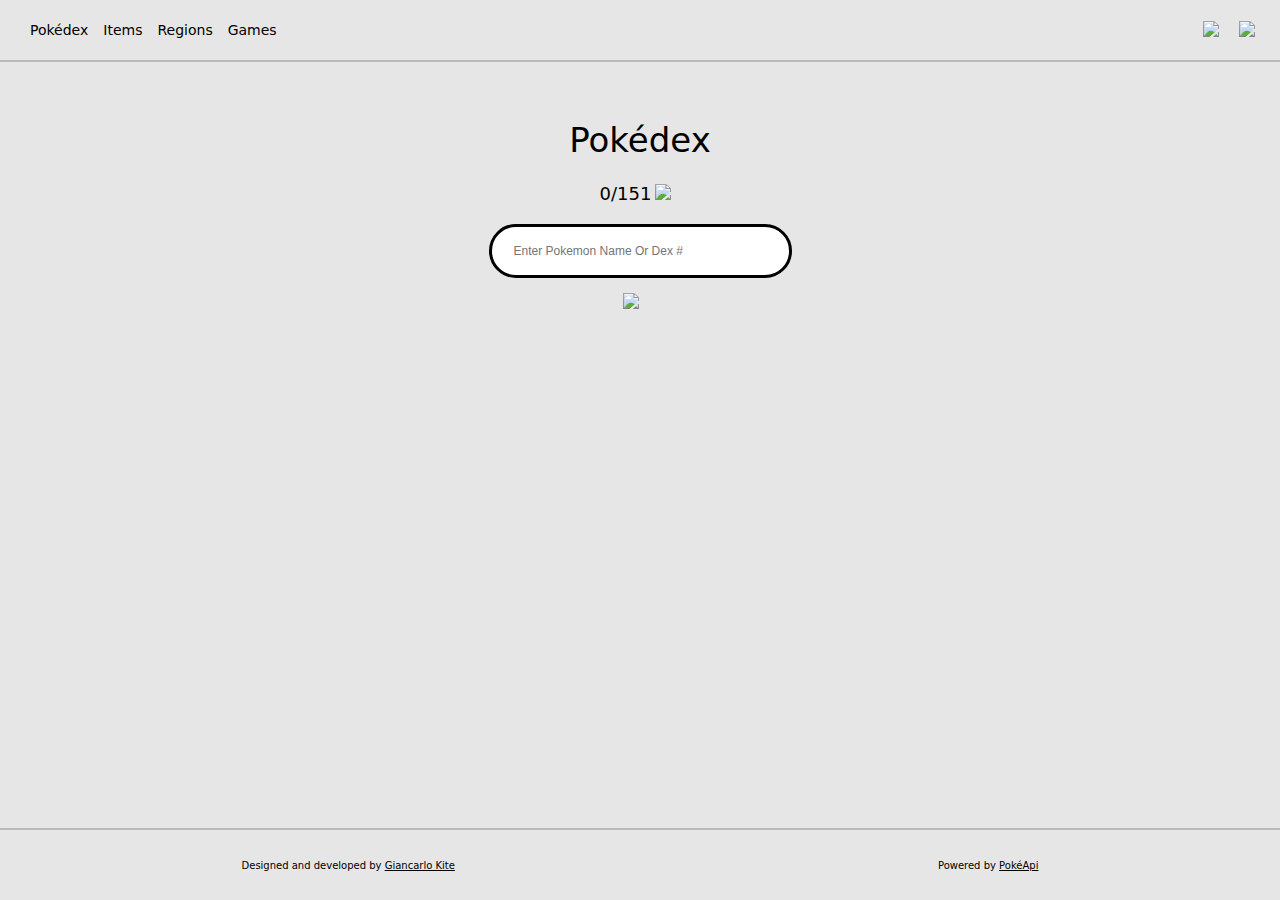
==== index.html @ e82e88ea "Mobile responsiveness added for Index page" ====
<!DOCTYPE html>
<html lang="en">
<head > 
  <meta charset="UTF-8">
  <meta name="viewport" content="width=device-width, initial-scale=1.0, user-scalable=no" >
  <title>Pokédex</title>
  <link rel="stylesheet" href="styles/index.css">
  <link rel="stylesheet" href="styles/filter.css">
  <link rel="stylesheet" href="styles/header-footer.css">
  <link rel="icon" type="image/png" href="images/pokeball.png">
</head>
<body>

  <button style="display: none;" class="scroll-to-bottom-button"><img src="images/arrow-down-solid.svg"></button>
  <button style="display: none;" class="scroll-to-top-button"><img src="images/arrow-up-solid.svg"></button>

  <div class="navbar">

    <div class="page-links-box">
      <a href="index.html">Pokédex</a>
      <a onclick="WIP()">Items</a>
      <a onclick="WIP()">Regions</a>
      <a onclick="WIP()">Games</a>
    </div>

    <div class="buttons-box">
      <a href="https://github.com/giancarlo-k/pokedex" target="_blank"><img class="github-icon" src="images/github.png"></a>
      <a class="settings-icon" href="settings.html"><img src="images/settings.png"></a>
    </div>

  </div>

  <div class="top"> 
    <h1 class="region-name-title">Pokédex</h1>

    <div class="amount-caught-box">
      <span class="region-pokemon-caught">0</span>/<span class="total-region-pokemon">151</span>
      <img class="normal-pokeball-icon" src="images/pokeball.png" width="25">
      <img style="display: none;" class="gold-pokeball-icon" src="images/gold-pokeball.png" width="25">
      <img style="display: none;"  class="star-icon" src="images/star.png" width="20">
    </div>

    <div class="searchbox-container">
      <input style="text-transform: capitalize" spellcheck="false" type="text" id="pokemon-name" placeholder="Enter Pokemon Name or Dex #">
      <button title="Random Pokémon!" class="pokeball-button"><img src="images/pokeball.png"></button>
    </div>

    <div class="filter-icon"><img class="filter-icon-img" src="images/filter.png" width="45"></div>

    <div style="display: none;" class="filters-box">

      <div class="top-filters-box">

        <div class="regions-filter-box">
          <p>Regions</p>
          <div class="regions-input-fields">
            <select class="regions-select">
              <option value="all">All</option>
              <option value="kanto">Kanto</option>
              <option value="johto">Johto</option>
              <option value="hoenn">Hoenn</option>
              <option value="sinnoh">Sinnoh</option>
              <option value="unova">Unova</option>
              <option value="kalos">Kalos</option>
              <option value="alola">Alola</option>
              <option value="galar">Galar</option>
              <option value="hisui">Hisui</option>
              <option value="paldea">Paldea</option>
            </select>
          </div>
        </div>

        <div class="types-filter-box">
          <p>Types</p>
          <div class="types-input-fields">
  
            <select class="type1 type-select" id="pokemonType">
              <option value="">Type 1</option>
              <option value="bug">Bug</option>
              <option value="dark">Dark</option>
              <option value="dragon">Dragon</option>
              <option value="electric">Electric</option>
              <option value="fairy">Fairy</option>
              <option value="fighting">Fighting</option>
              <option value="fire">Fire</option>
              <option value="flying">Flying</option>
              <option value="ghost">Ghost</option>
              <option value="grass">Grass</option>
              <option value="ground">Ground</option>
              <option value="ice">Ice</option>
              <option value="normal">Normal</option>
              <option value="poison">Poison</option>
              <option value="psychic">Psychic</option>
              <option value="rock">Rock</option>
              <option value="steel">Steel</option>
              <option value="water">Water</option>
            </select>
  
            <select class="type2 type-select" id="pokemonType">
              <option value="">Type 2</option>
              <option value="bug">Bug</option>
              <option value="dark">Dark</option>
              <option value="dragon">Dragon</option>
              <option value="electric">Electric</option>
              <option value="fairy">Fairy</option>
              <option value="fighting">Fighting</option>
              <option value="fire">Fire</option>
              <option value="flying">Flying</option>
              <option value="ghost">Ghost</option>
              <option value="grass">Grass</option>
              <option value="ground">Ground</option>
              <option value="ice">Ice</option>
              <option value="normal">Normal</option>
              <option value="poison">Poison</option>
              <option value="psychic">Psychic</option>
              <option value="rock">Rock</option>
              <option value="steel">Steel</option>
              <option value="water">Water</option>
            </select>
            
          </div>
        </div>
      </div>

      <div class="bottom-filters-box">

        <div class="traits-filter-box">
          <p>Traits</p>
          <div class="traits-input-fields">
            <button class="trait-button" id="starter">Starter</button>
            <button class="trait-button" id="sub">Sub-Legendary</button>
            <button class="trait-button" id="legendary">Legendary</button>
            <button class="trait-button" id="mythical">Mythical</button>
          </div>
        </div>
      </div>

        <button class="clear-filter-button">Clear Filters</button>

    </div>
  </div>
  
  <div class="allPokemonContainer"></div>

  <footer>
    <div>Designed and developed by <a href="https://github.com/giancarlo-k" target="_blank">Giancarlo Kite</a></div>
    <div>Powered by <a target="_blank" href="https://pokeapi.co">PokéApi</a></div>
  </footer>

  <script src="index.js" type="module"></script>
  <script src="scripts/darkMode.js" type="module"></script>
  <script src="scripts/filter.js" type="module"></script>
  <script>
    function WIP() {
      alert('Work in progress!')
    }
  </script>
</body>
</html>
---- styles/index.css ----
body {
  font-family:system-ui, -apple-system, BlinkMacSystemFont, 'Segoe UI', Roboto, Oxygen, Ubuntu, Cantarell, 'Open Sans', 'Helvetica Neue', sans-serif;
  margin: 0;
  padding: 0;
  display: flex;
  flex-direction: column;
  height: 100%;
}

html {
  height: 100%;
}

.region-name-title {
  font-weight: 500;
  font-size: 34px;
  margin-top: 120px;
}

.top {
  display: flex;
  flex-direction: column;
  justify-content: center;
  align-items: center;
  width: 100%;
  margin-bottom: 30px;
}

.filter-icon {
  width: 100%;
  height: 5px;
  margin-bottom: 50px;
  margin-left: 620px;
  margin-top: -55px;
  width: 50px;
  align-self: center;
}

.filter-icon img {
  cursor: pointer;
}

.filter-icon img:hover {
  opacity: 0.63;
}

.searchbox-container {
  margin-top: 20px;
  display: flex;
  column-gap: 20px;
  border: solid 3px black;
  border-radius: 40px;
  max-width: 700px;
  padding: 6px 10px 6px 24px;
  justify-content: space-between;
  background: white;
}

.searchbox-container input {
  color: black;
  font-size: 18px;
  background: transparent;
  border: none;
  width: 320px;
  padding-right: 100px;
  outline: none;
  font-size: 16px;
}

.searchbox-container button {
  border: none;
  background: transparent;
  width: 50px;
  height: 50px;
  display: flex;
  align-items: center;
  justify-content: center;
  cursor: pointer;
  border-radius: 50%;
}

.searchbox-container button img {
  width: 47.5px;
}


.searchbox-container button img:hover {
  filter: opacity(0.7);
}

@keyframes rotate {
  from {
      transform: rotate(0deg); 
  }
  to {
      transform: rotate(360deg);
  }
}
/*----------------ALL POKEMON-----------------*/

.allPokemonContainer {
  display: flex;
  flex-wrap: wrap;
  align-items: center;
  justify-content: center;
  padding-top: 15px;
  flex: 1;
}

.pokemonCard {
  width: 125px;
  height: 175px;
  display: flex;
  flex-direction: column;
  align-items: center;
  padding: 30px;
  padding-bottom: 50px;
  border: 2px solid;
  margin: 10px;
  border-radius: 10px;
  position: relative;
  font-size: 15px;
}

.pokemon-sprite {
  width: 70px;
  margin-top: 16px;
}

.icon {
  position: absolute;
  left: 10px;
  top: 10px;
}

.icon img  {
  width: 30px;
}

.sub-legendary-icon::after {
  content: 'S';
  font-size: 14px;
  color: black;
  position: absolute; 
  top: -5px;             
  right: 26.5px;         
  margin-left: 5px;
}

.icon .tooltip-text {
  visibility: hidden;
  background-color: white;
  color: black;
  text-align: center;
  border-radius: 6px;
  padding: 5px 10px;
  position: absolute;
  top: -5px;
  left: 33px;
  z-index: 1;
  font-size: 12px;
  width: max-content
}

.icon:hover .tooltip-text {
  visibility: visible;
} 

.pokemon-card-name-box {
  display: flex;
  flex-direction: column;
  align-items: center;
  padding: 10px;
  height: 40px;
  margin-top: 5px;
}

.pokemon-card-id {
  margin-top: 4px;
  font-size: 16px;
  font-style: oblique;
}

.caught {
  position: absolute;
  width: 30px;
  right: 10px;
  top: 10px;
  cursor: pointer;
  animation: rotate 6s linear infinite;
}

.caught:hover {
  width: 35px;
  top: 7px;
  right: 7px
}

.notCaught {
  filter: grayscale(1);
}


.eachTypeBox {
  display: flex;
  align-items: center;
  justify-content: center;
  width: 160px;
  margin-top: 20px;
  font-size: 11px;
}

.eachTypeBox.single {
  justify-content: center
}

.eachTypeBox.single div:first-child,
.eachTypeBox.dual div
 {
  width: 70px;
  height: 32px;
  border-radius: 30px;
  align-items: center;
  justify-content: center;
  display: flex;
  color: rgb(255, 255, 255);
  /* box-shadow: 1px 1px 10px rgb(146, 146, 146); */
}

.eachTypeBox.dual {
  justify-content: space-around
}

.amount-caught-box {
  display: flex;
  align-items: center;
  justify-content: space-around;
  position: relative;
  font-size: 18px;
}

.amount-caught-box img {
  margin-bottom: 2px;
  margin-left: 4px;
}

.star-icon {
  position: absolute;
  right: -8px;
  bottom: 14px;
  animation: scale 1s alternate infinite ease-in-out;
}

.catch-all {
  border: 1px solid black;
  margin-top: 15px;
  background: #ee1515;
  color: white;
  padding: 7px 13px;
  border-radius: 30px;
  font-size: 10px;
  cursor: pointer;
}

.catch-all:hover {
  background: #ffffff;
  border-color: black;
  color: black;
}

@keyframes scale {
  from {
      transform: scale(1)
  }
  to {
      transform: scale(1.35)
  }
}

/*Scroll buttons*/ 

.scroll-to-bottom-button,
.scroll-to-top-button {
  width: 50px;
  height: 50px;
  border-radius: 50%;
  position: fixed;
  right: 35px;
  bottom: 20px;
  cursor: pointer;
  z-index: 1;
  background-color: black;
  border: none;
}

.scroll-to-top-button {
  left: 35px;
}

.scroll-to-bottom-button img,
.scroll-to-top-button img {
  width: 18px;
  filter: invert(100%);
}

.scroll-to-bottom-button:hover,
.scroll-to-top-button:hover {
  animation: rotate 1.25s;
}

.card-anchor {
  text-decoration: none;
  color: black;
  transition: transform 0.35s ease;
}

.card-anchor:hover {
  transform: scale(1.05);
  transition: 0.35s;
}



/*---------------------------------Responsiveness---------------------------------*/

@media only screen and (min-width: 360px) {

  /*Search*/

  .searchbox-container {
    margin-top: 20px;
    display: flex;
    border: solid 3px black;
    border-radius: 40px;
    max-width: 700px;
    padding: 16px 0px 16px 20px;
    justify-content: space-between;
    background: white;
  }
  
  .searchbox-container input {
    color: black;
    font-size: 18px;
    background: transparent;
    border: none;
    width: 175px;
    outline: none;
    font-size: 12px;
  }
  
  .searchbox-container button {
    display: none;
  }

  .filter-icon {
    width: 100%;
    height: 5px;
    margin: auto;
    width: 35px;
    align-self: center;
    margin-top: 15px;
  }
  
  .filter-icon img {
    cursor: pointer;
    width: 35px;
  }

  /*Cards*/

  .pokemonCard {
    width: 100px;
    height: 150px;
    display: flex;
    flex-direction: column;
    align-items: center;
    padding: 30px;
    padding-bottom: 50px;
    border: 2px solid;
    margin: 10px;
    border-radius: 10px;
    position: relative;
    font-size: 12px;
  }

  .pokemon-sprite {
    width: 60px;
    margin-top: 16px;
  }
  
  .icon {
    position: absolute;
    left: 10px;
    top: 10px;
  }
  
  .icon img  {
    width: 25px;
  }

  .eachTypeBox.single div:first-child,
  .eachTypeBox.dual div
  {
    width: 60px;
    height: 28px;
    border-radius: 30px;
    align-items: center;
    justify-content: center;
    display: flex;
    color: rgb(255, 255, 255);
    font-size: 10px;
    box-shadow: 1px 1px 10px rgba(146, 146, 146, 0.455);
  }

  .pokemon-card-id {
    margin-top: 4px;
    font-size: 12px;
    font-style: oblique;
  }

  .card-anchor:hover {
    transform: none;
  }

  .caught {
    position: absolute;
    width: 25px;
    right: 10px;
    top: 10px;
    cursor: pointer;
    animation: rotate 6s linear infinite;
  }
  
  .caught:hover {
    width: 25px;
    top: 10px;
    right: 10px
  }
}
---- styles/filter.css ----
.filters-box {
  display: flex;
  flex-direction: column;
  align-items: center;
  padding-top: 10px;
}

.filters-box p {
  font-size: 14px;
  font-weight: 500;
}

.bottom-filters-box {
  flex-direction: column;
  row-gap: 5px;
  display: flex;
  width: 100%;
  justify-content: space-around;
  padding: 5px;
}

.trait-button {
  border: none;
}

.types-filter-box,
.regions-filter-box {
  display: flex;
  flex-direction: column;
  align-items: center;
}

.types-input-fields select,
.regions-input-fields select {
  border: 1.7px solid #808080f2;
  border-radius: 10px;
  width: 70px;
  height: 30px;
  text-align: center;
  outline: none;
}

.traits-filter-box {
  display: flex;
  align-items: center;
  flex-direction: column;
}

.traits-input-fields button {
  border: 1.7px solid #808080f2;
  border-radius: 10px;
  width: 110px;
  text-align: center;
  padding: 7px;
  outline: none;
  background-color: #f2f2f2;
  cursor: pointer;
}


.types-input-fields input:focus  {
  border-color: #0084ff;
}


.clear-filter-button {
  border: 2px solid #c6c6c6;
  border-radius: 5px;
  padding: 10px;
  background-color: rgb(234, 234, 234);
  font-size: 13px;
  cursor: pointer;
  margin-top: 25px;
}

.clear-filter-button:hover {
  border-color: #0084ff;
}

.top-filters-box {

  display: flex;
  width: 500px;
  justify-content: space-around;
}



@media only screen and (min-width: 360px) {
  .traits-filter-box {
    width: 50%;   
  }

  .bottom-filters-box {
    align-items: center;
  }

  .traits-input-fields {
    display: flex;
    align-items: center;
    flex-wrap: wrap;
    justify-content: center;
    row-gap: 10px;
    column-gap: 10px;
  }
}
---- styles/header-footer.css ----
body {
  font-family:system-ui, -apple-system, BlinkMacSystemFont, 'Segoe UI', Roboto, Oxygen, Ubuntu, Cantarell, 'Open Sans', 'Helvetica Neue', sans-serif;
  margin: 0;
  padding: 0;
  display: flex;
  flex-direction: column;
  background-color: #e6e6e6;
}

.navbar {
  display: flex;
  justify-content: space-between;
  align-items: center;
  height: 80px;
  position: fixed; 
  width: 100%;
  background-color: #e6e6e6;
  z-index: 2;
  border-bottom: 2px solid #8080806c;
}

.navbar a img {
  cursor: pointer;
  width: 30px;
}

.buttons-box {
  display: flex;
  align-items: center;
}

.settings-icon {
  margin-left: 20px;
  margin-right: 35px;
}

.settings-icon img:hover {
  animation: rotate 5s linear infinite;
}

.navbar a img:hover { 
  opacity: 0.65;
}

.page-links-box {
  margin-left: 30px;
  column-gap: 20px;
  display: flex;
}

.page-links-box a {
  text-decoration: none;
  color: black;
  cursor: pointer;
}

.page-links-box a:hover {
  text-decoration: underline;
}

/*Footer*/

footer {
  border-top: 2px solid #8080806c;
  display: flex;
  justify-content: space-around;
  align-items: center;
  min-height: 70px;
  margin-top: 20px;
  font-size: 12px;
  width: 100%;
}

footer div a {
  text-decoration: underline;
  color: black;
}

footer div a:hover {
  color: #0084ff;
}

/*---------------------------------Responsiveness---------------------------------*/


@media only screen and (min-width: 360px) {

  footer {
    border-top: 2px solid #8080806c;
    display: flex;
    justify-content: space-around;
    align-items: center;
    min-height: 70px;
    margin-top: 20px;
    font-size: 10px;
  }

  .navbar {
    display: flex;
    justify-content: space-between;
    align-items: center;
    height: 60px;
    position: fixed; 
    width: 100%;
    background-color: #e6e6e6;
    z-index: 2;
    border-bottom: 2px solid #8080806c;
    font-size: 14px;
  }

  .page-links-box {
    margin-left: 30px;
    column-gap: 15px;
    display: flex;
  }
  
  
  .navbar a img {
    width: 25px;
  }
  
  .settings-icon {
    margin-right: 25px;
  }
  
}
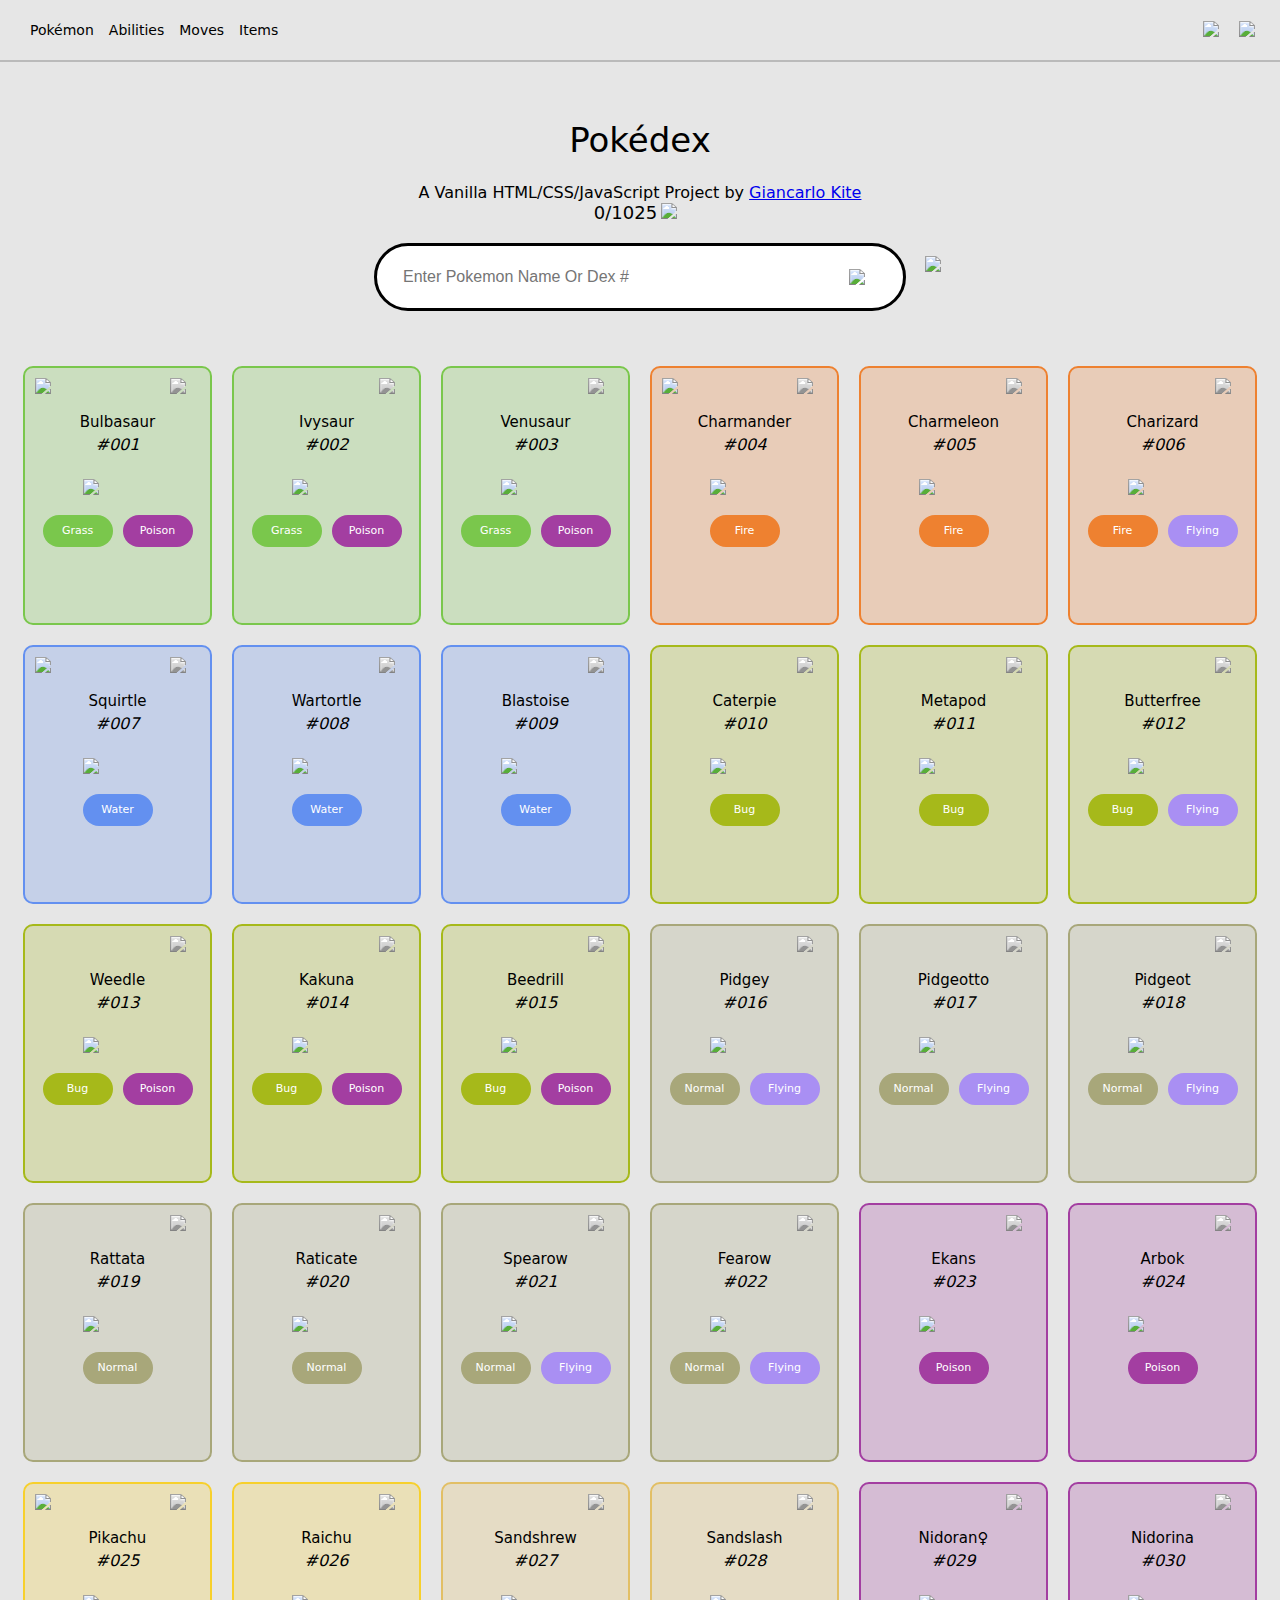
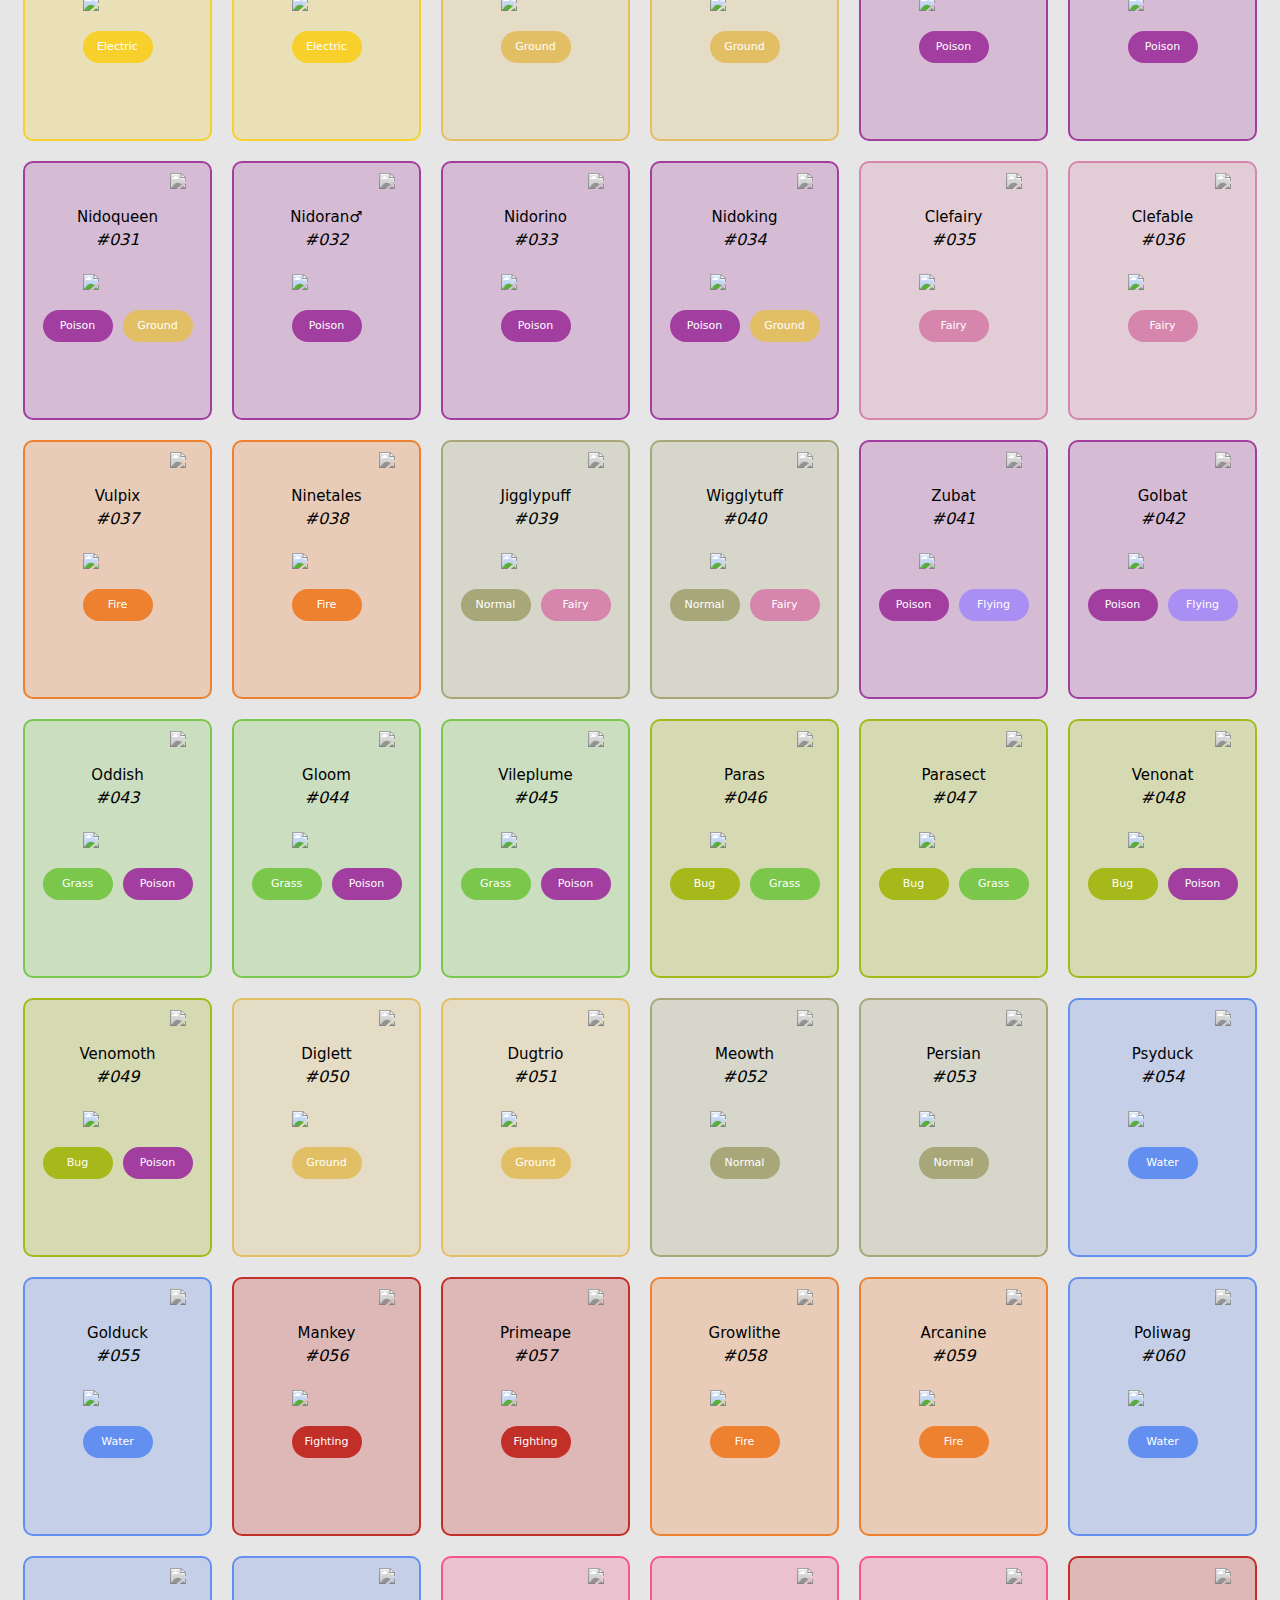
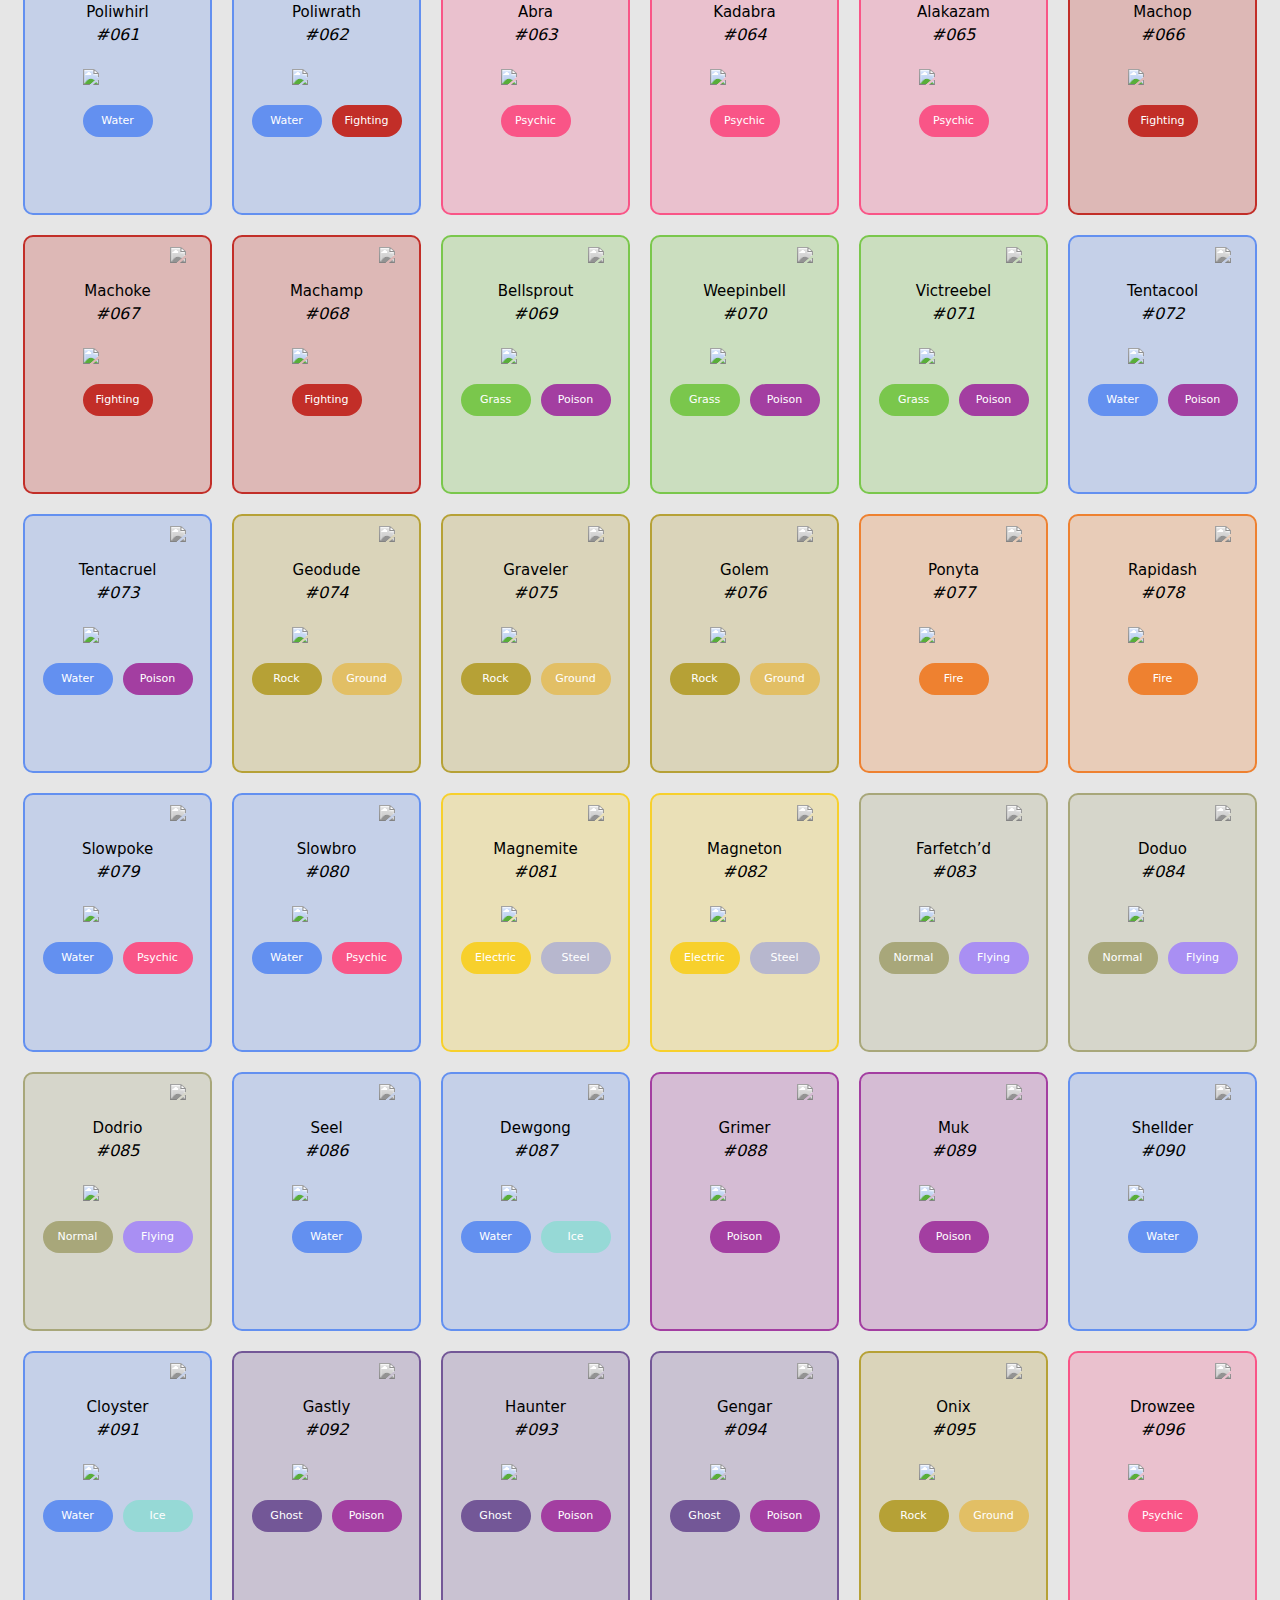
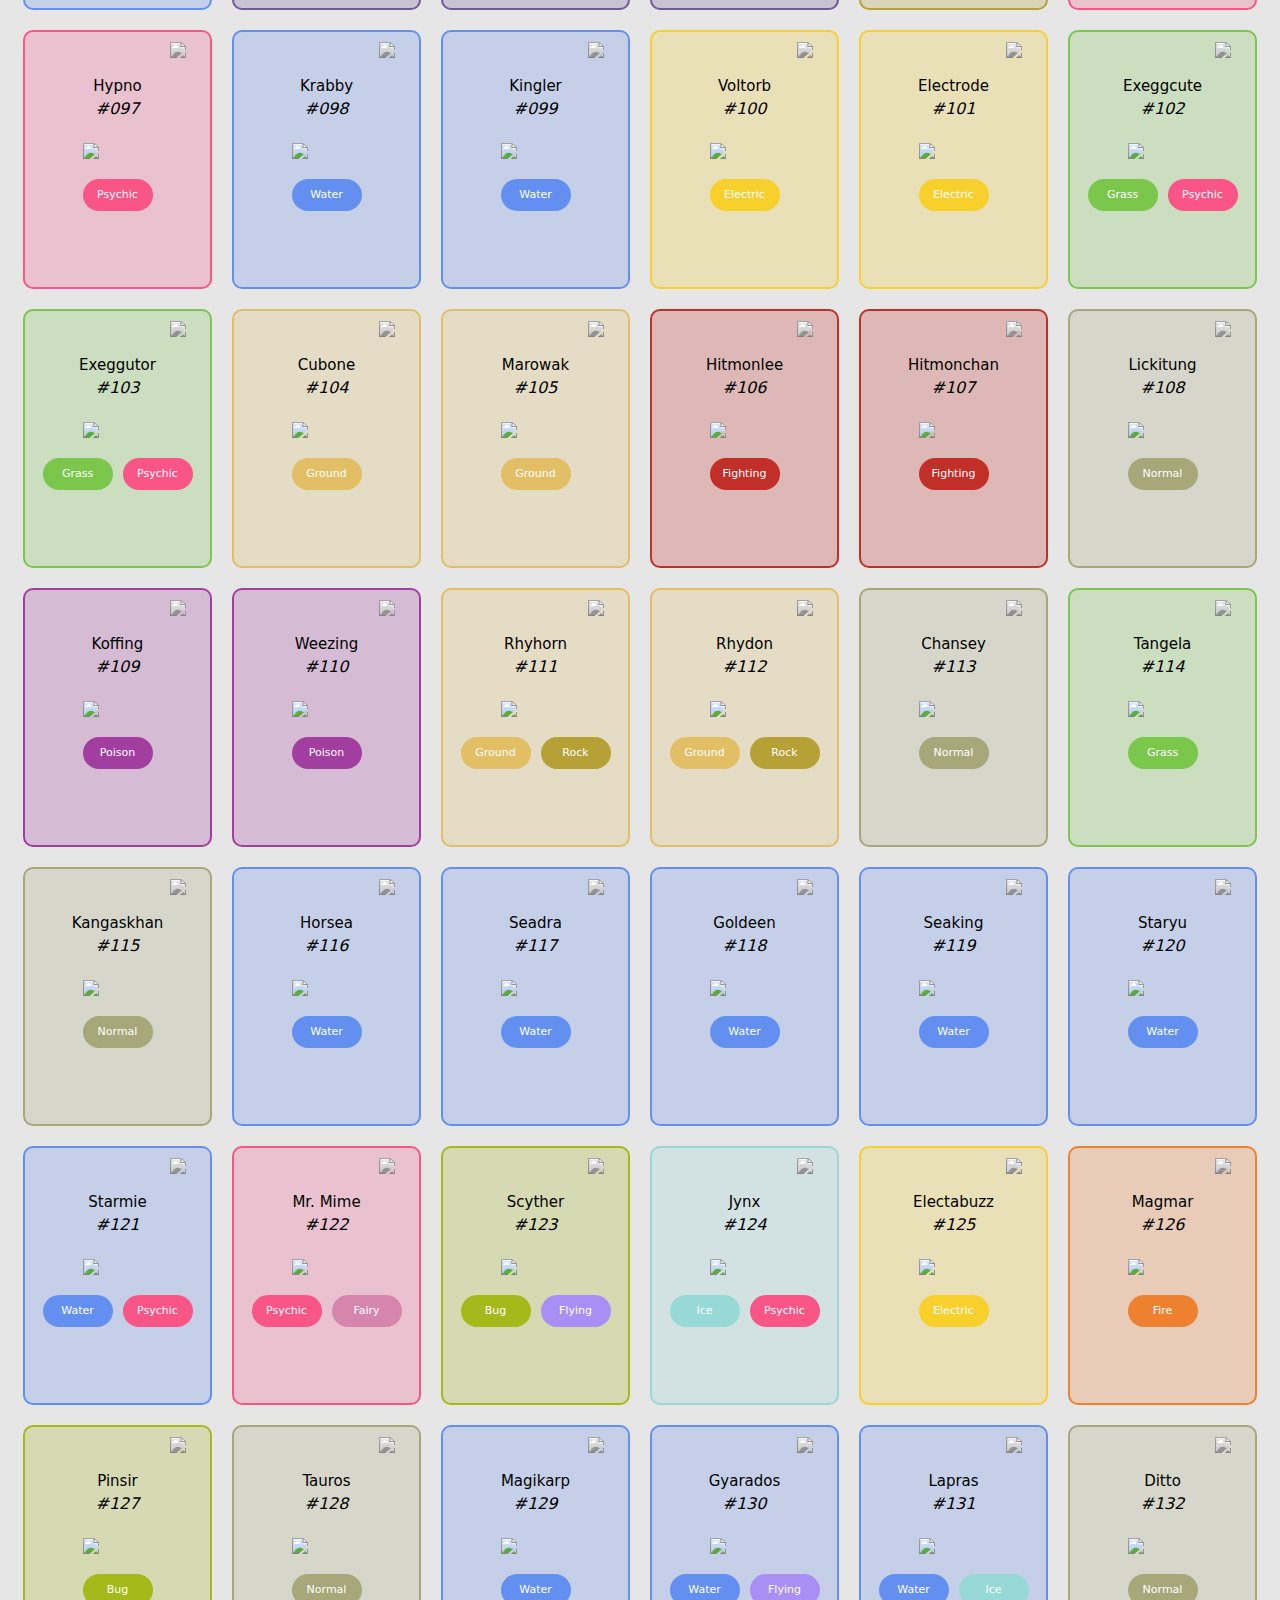
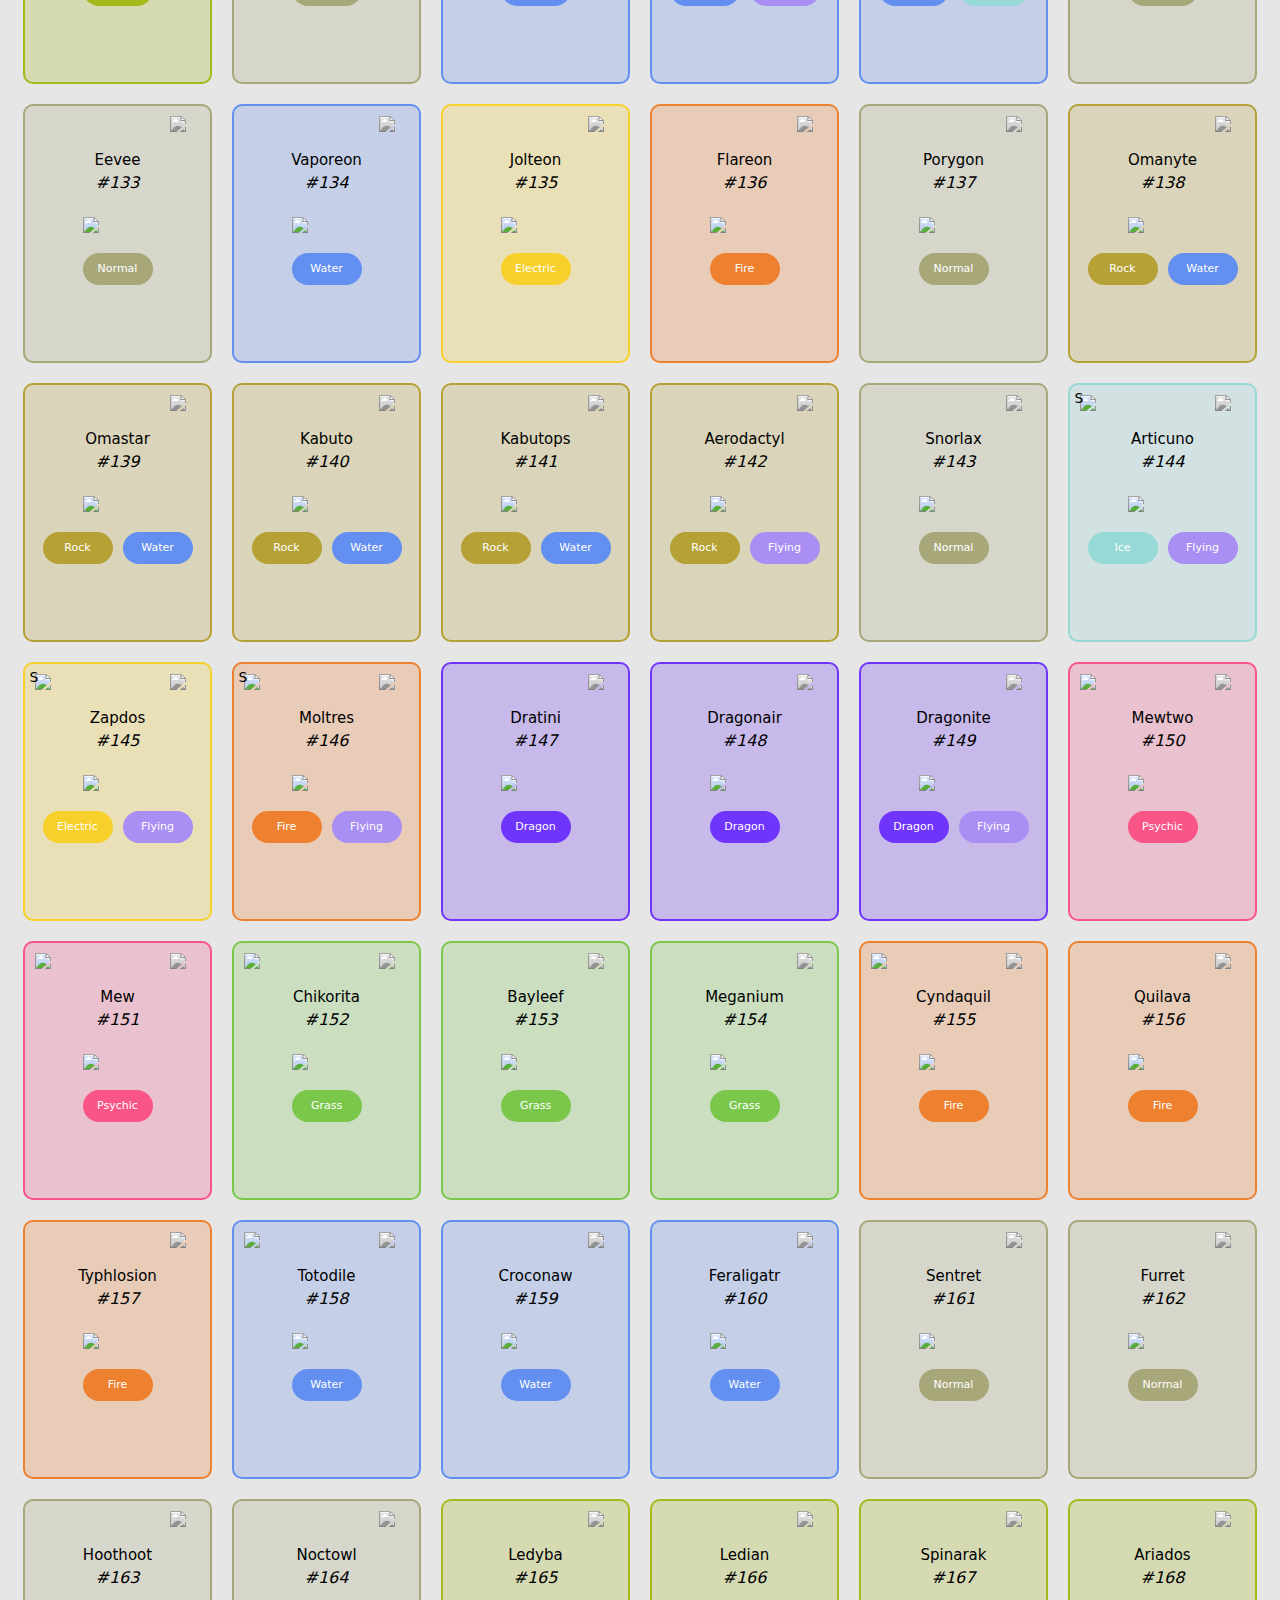
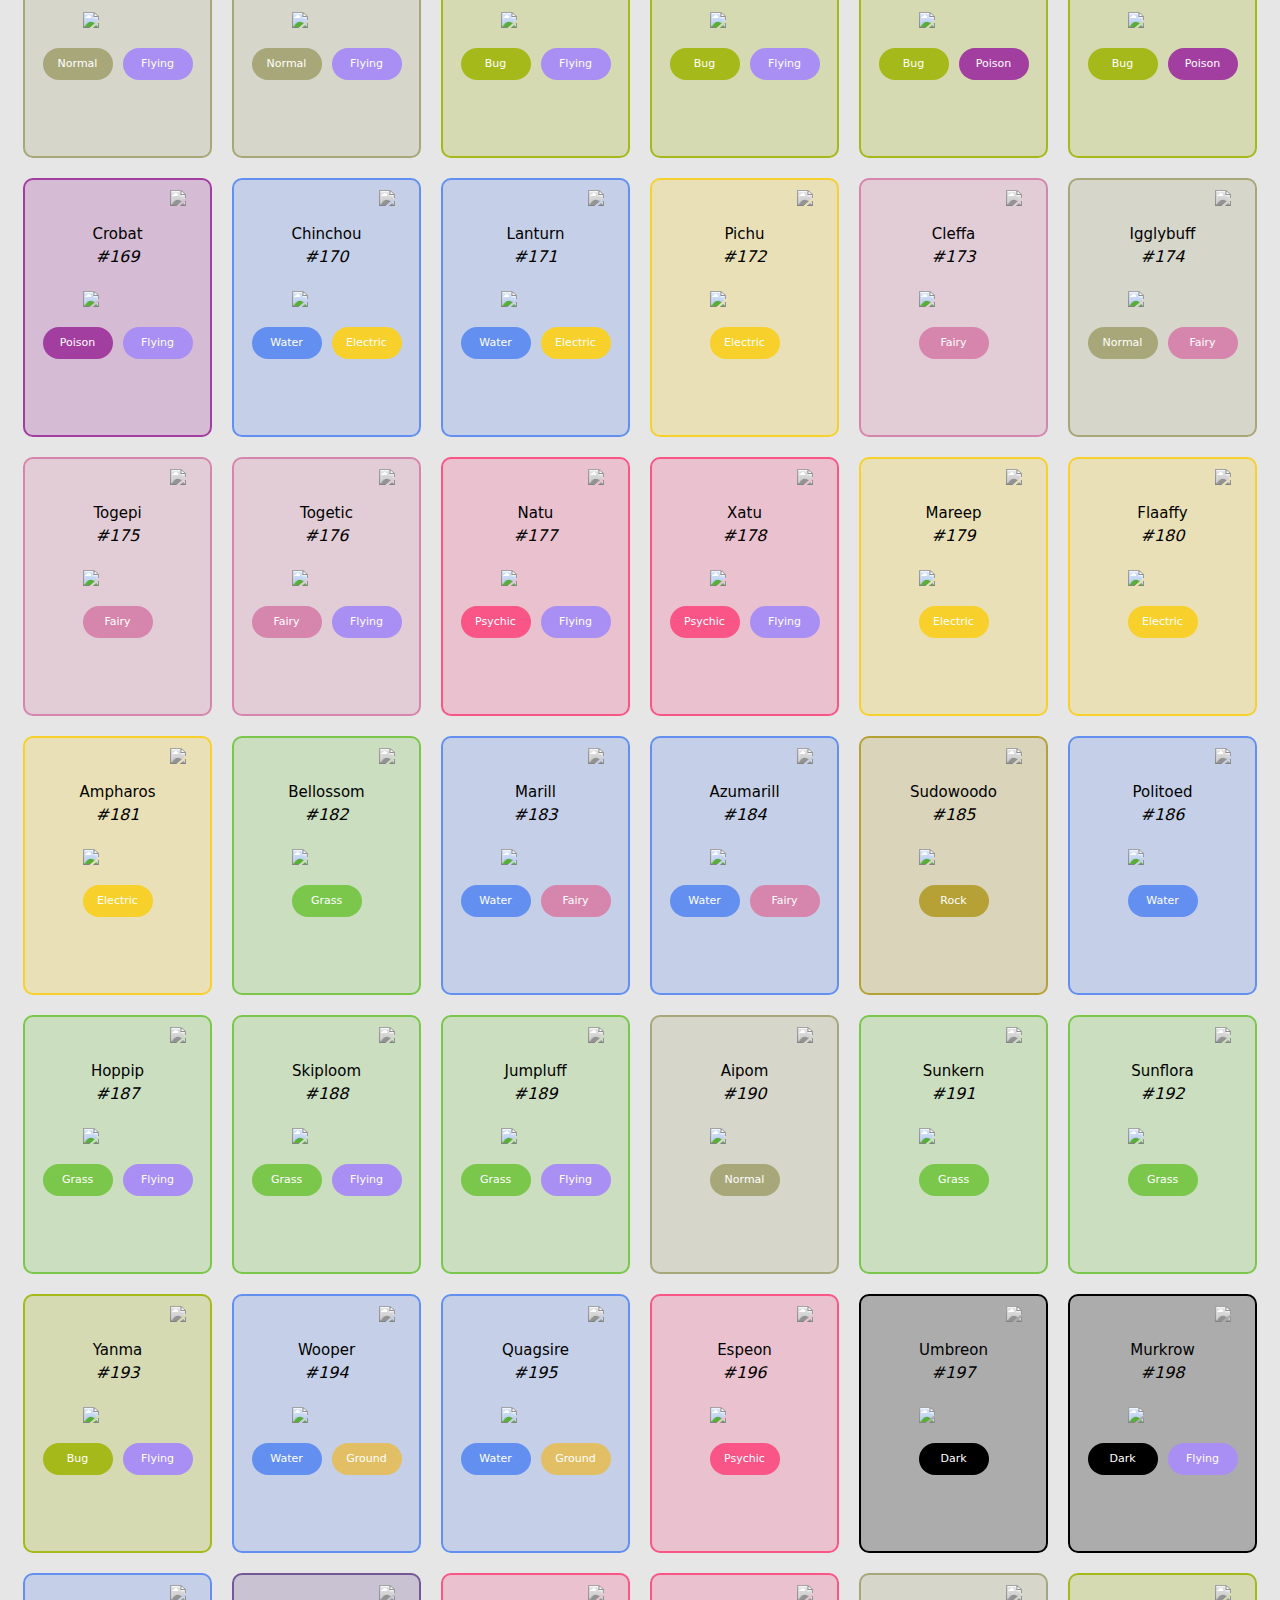
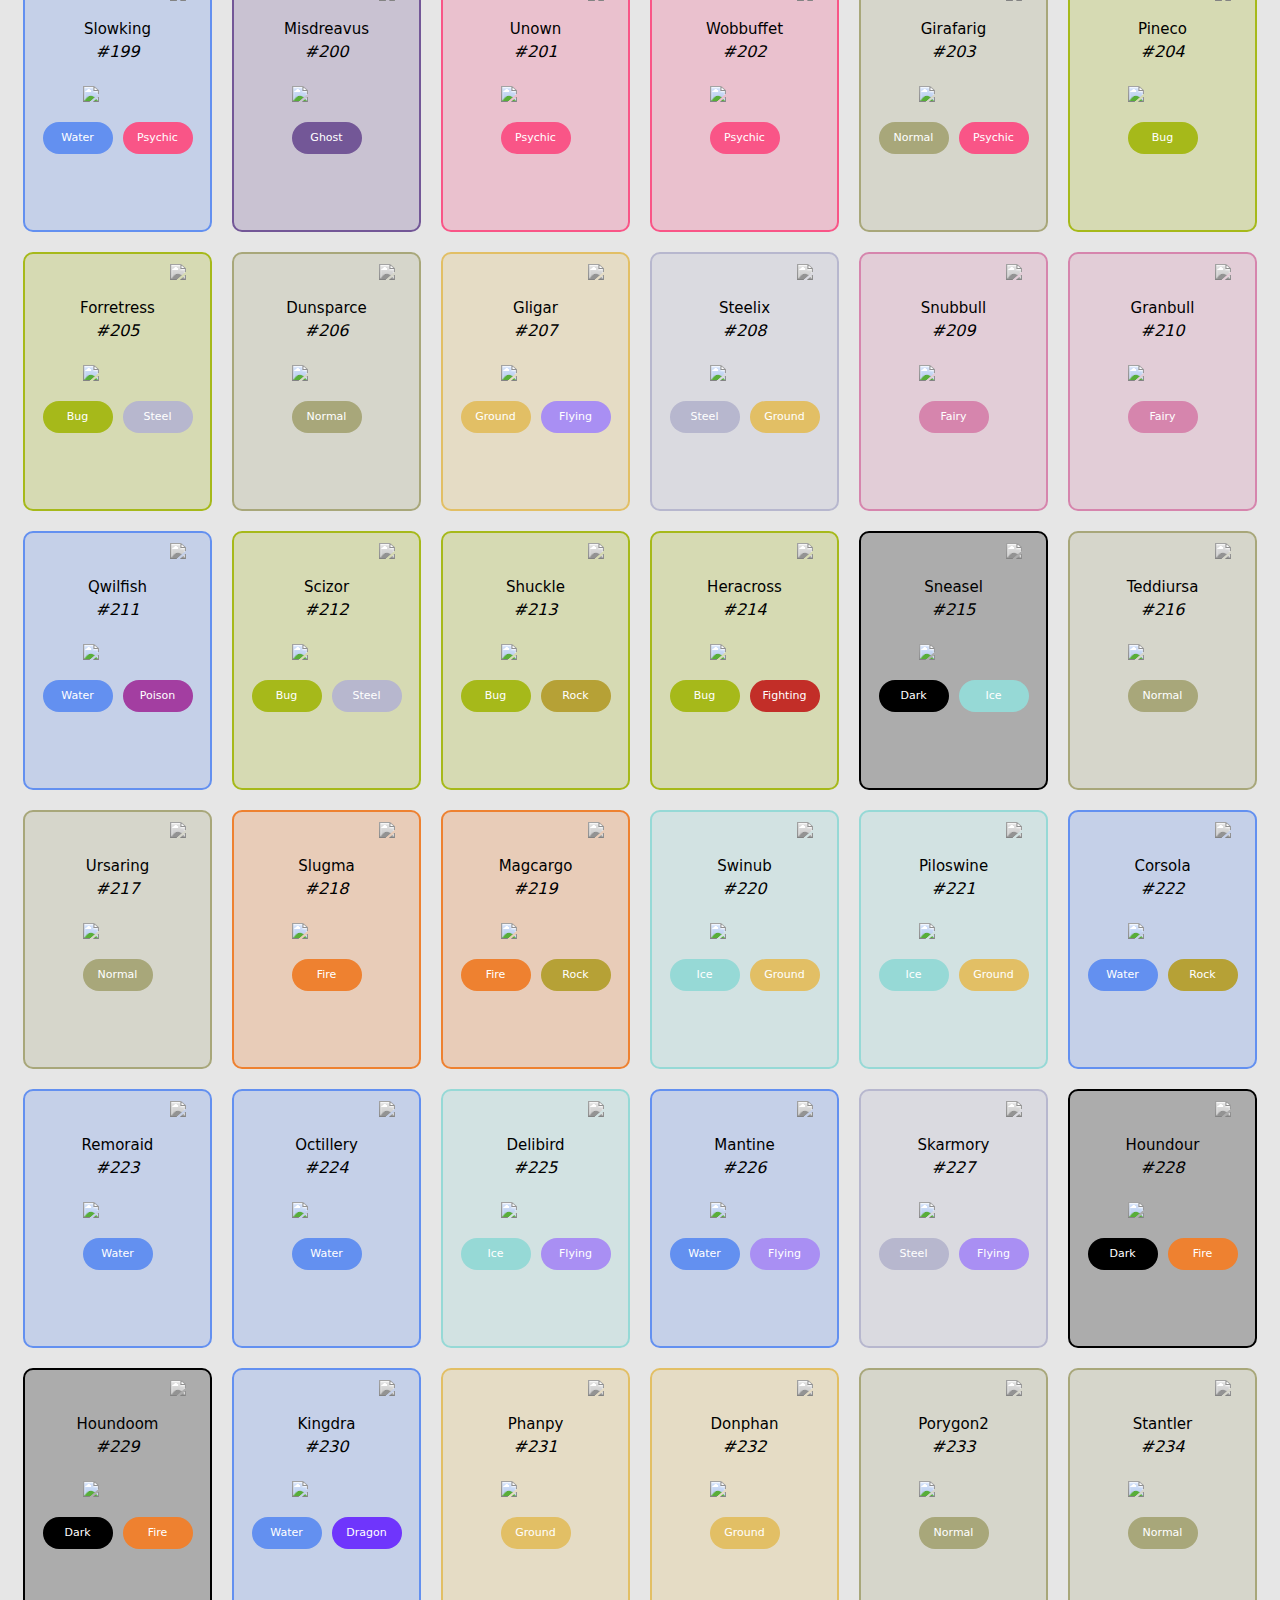
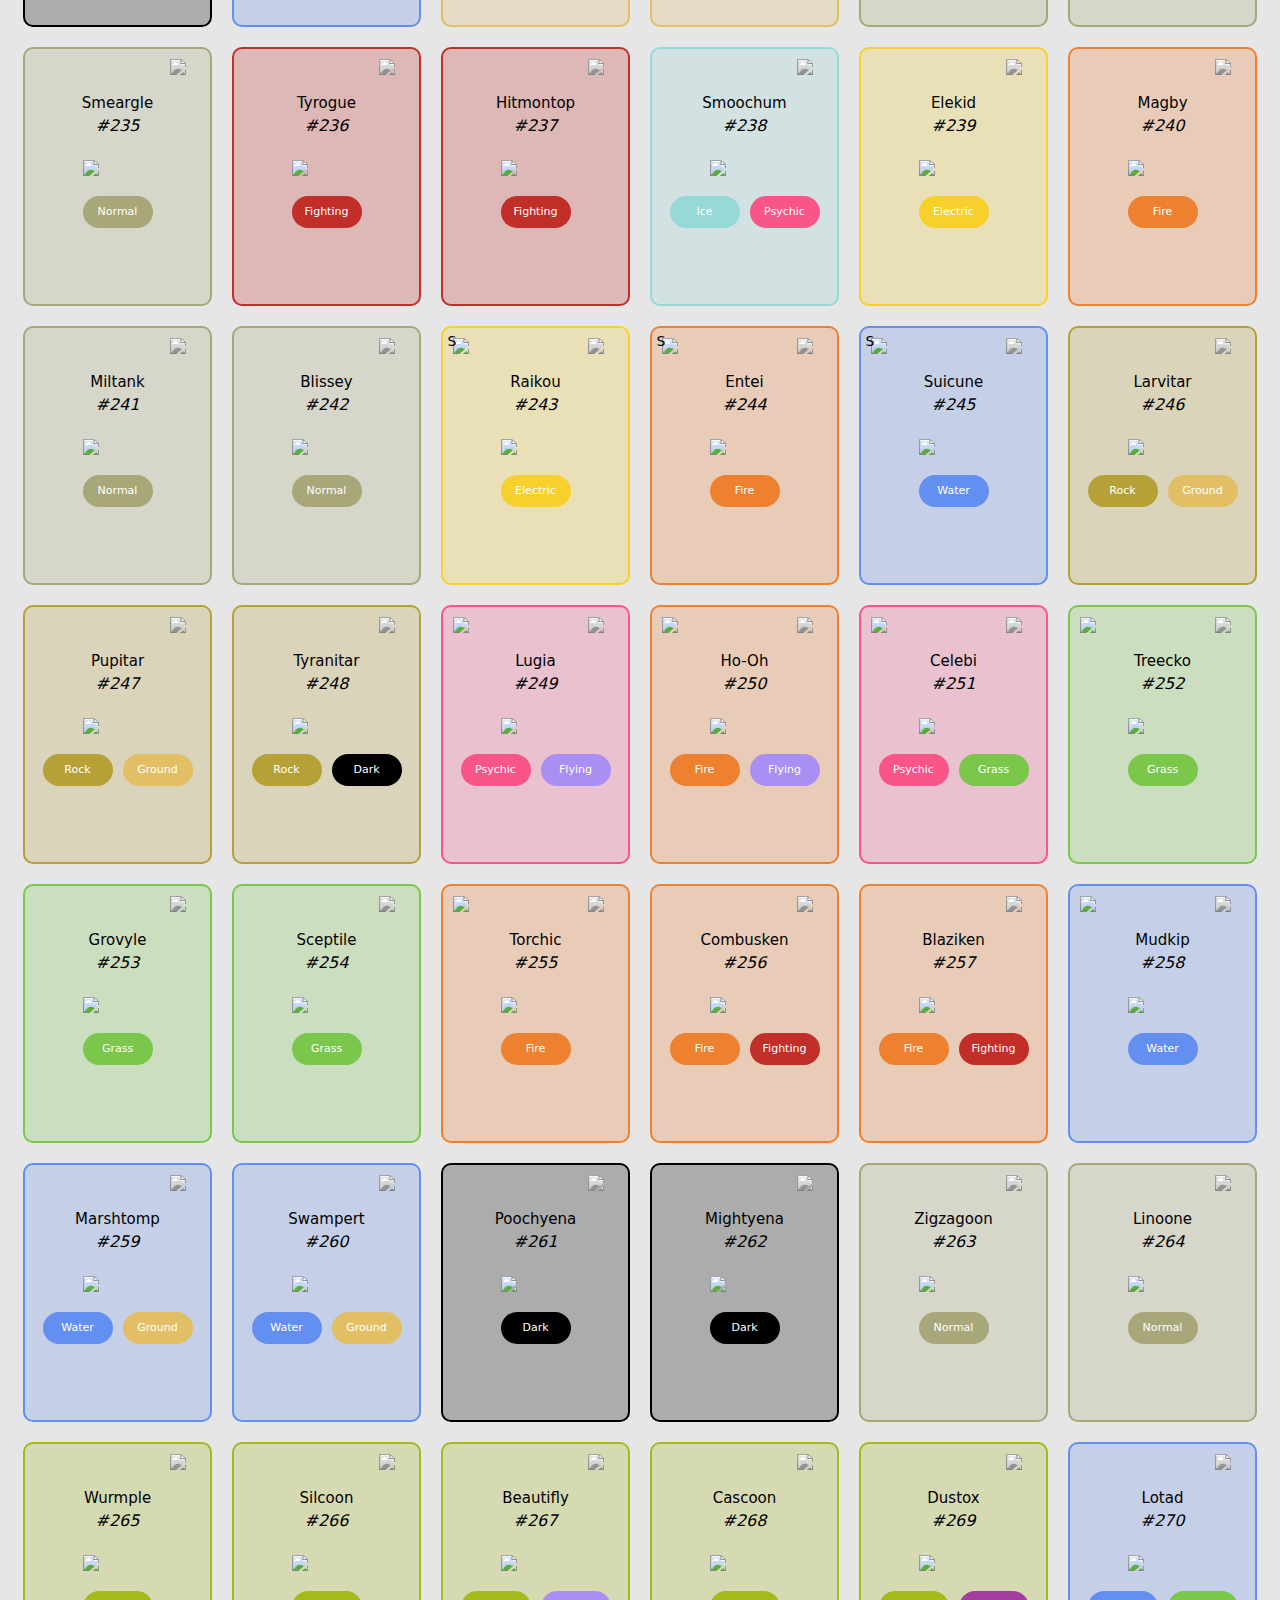
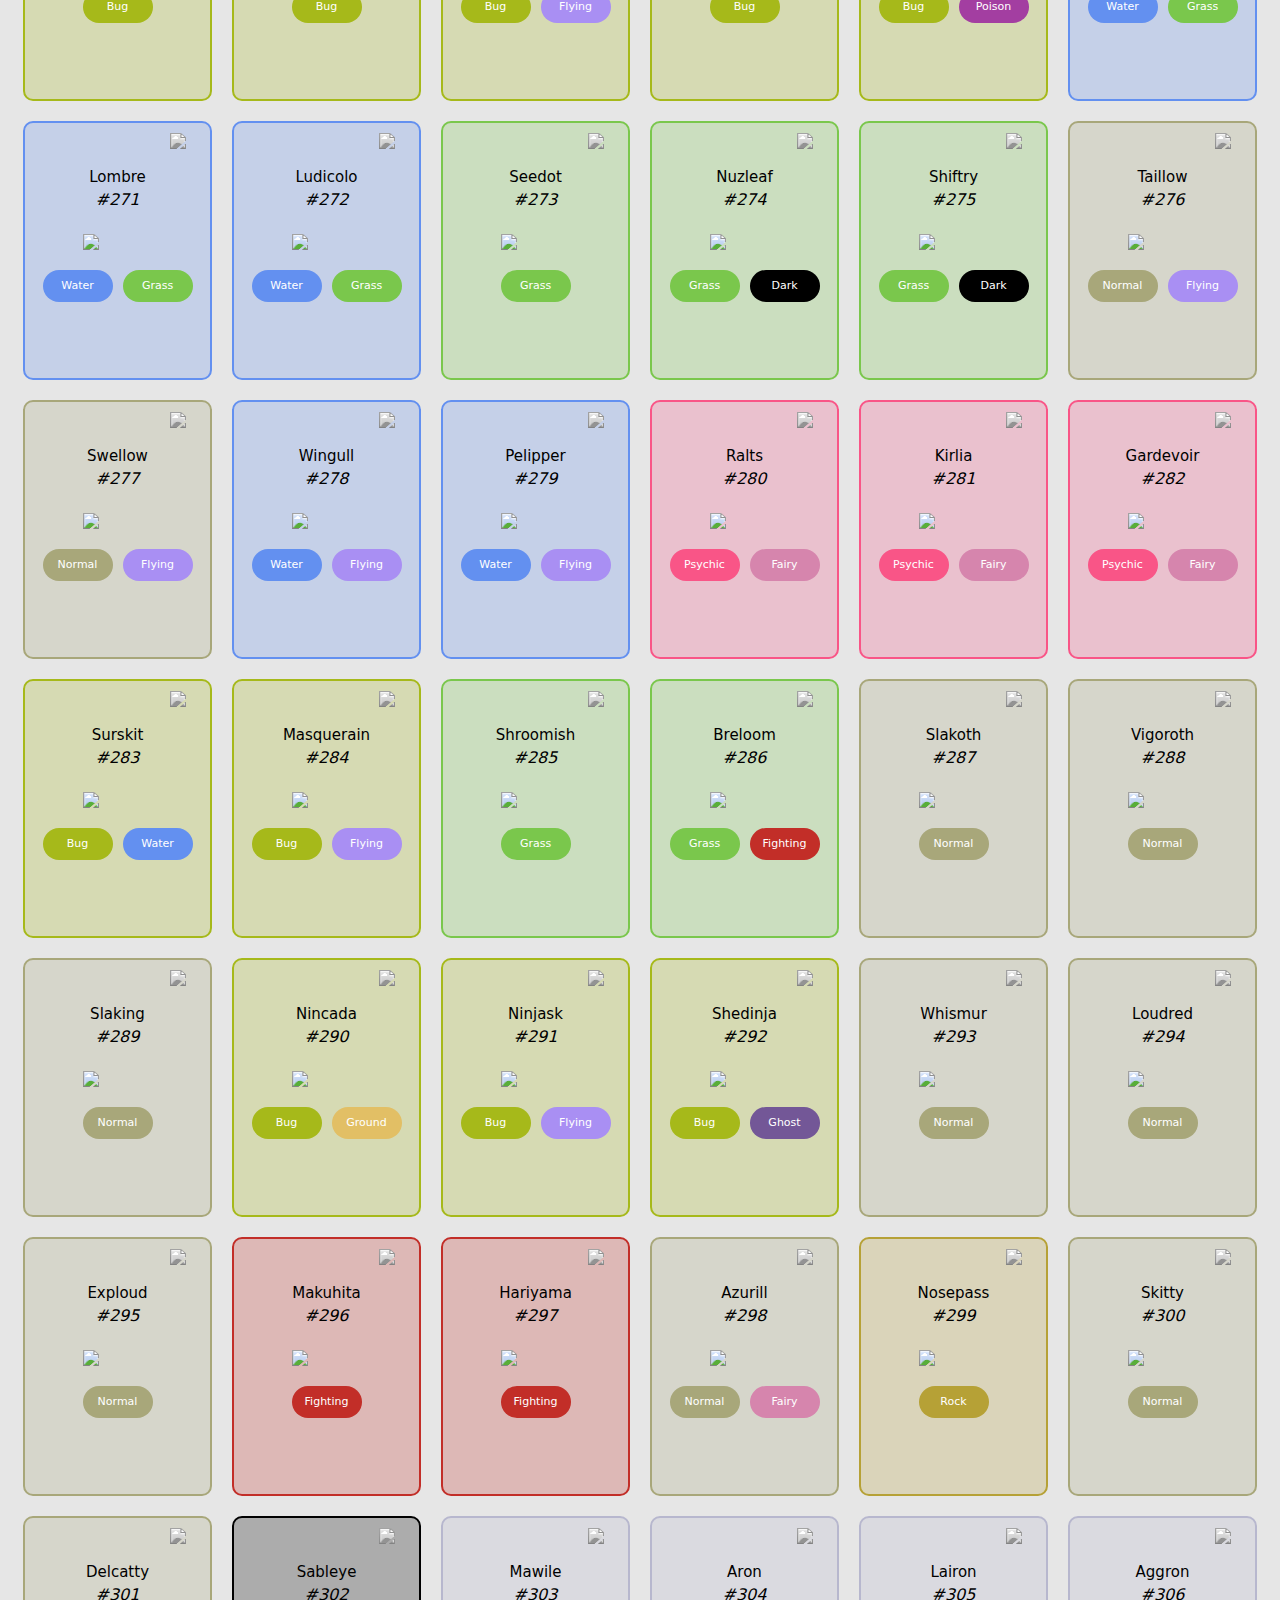
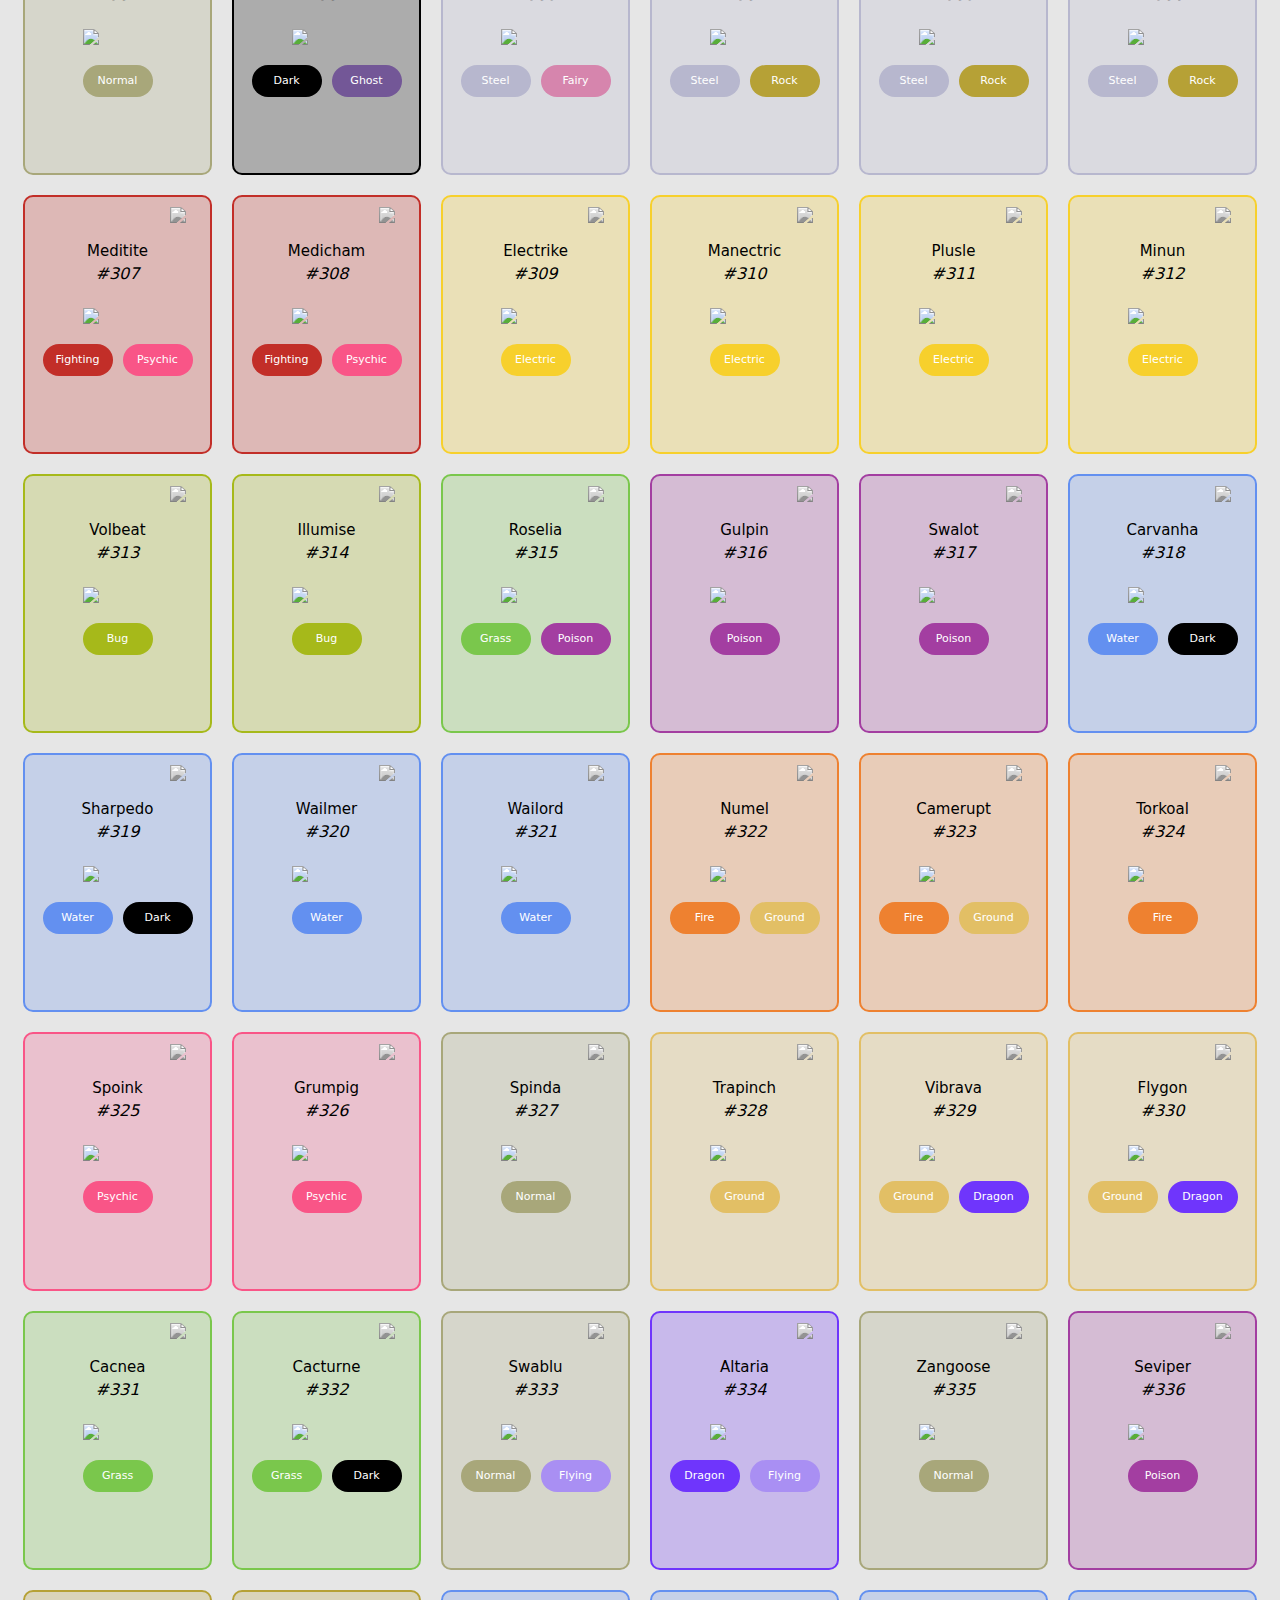
==== commit f751e5de: "file directory reorganized" ====
--- a/index.html
+++ b/index.html
@@ -17,10 +17,10 @@
   <div class="navbar">
 
     <div class="page-links-box">
-      <a href="index.html">Pokédex</a>
+      <a href="index.html">Pokémon</a>
+      <a href="abilities.html">Abilities</a>
+      <a onclick="WIP()">Moves</a>
       <a onclick="WIP()">Items</a>
-      <a onclick="WIP()">Regions</a>
-      <a onclick="WIP()">Games</a>
     </div>
 
     <div class="buttons-box">
@@ -32,6 +32,7 @@
 
   <div class="top"> 
     <h1 class="region-name-title">Pokédex</h1>
+    <span class="vanilla-span">A Vanilla HTML/CSS/JavaScript Project by <a href="https://github.com/giancarlo-k" target="_blank">Giancarlo Kite</a></span>
 
     <div class="amount-caught-box">
       <span class="region-pokemon-caught">0</span>/<span class="total-region-pokemon">151</span>
@@ -147,7 +148,7 @@
     <div>Powered by <a target="_blank" href="https://pokeapi.co">PokéApi</a></div>
   </footer>
 
-  <script src="index.js" type="module"></script>
+  <script src="scripts/index.js" type="module"></script>
   <script src="scripts/darkMode.js" type="module"></script>
   <script src="scripts/filter.js" type="module"></script>
   <script>
--- a/styles/index.css
+++ b/styles/index.css
@@ -323,7 +323,7 @@
 
 /*---------------------------------Responsiveness---------------------------------*/
 
-@media only screen and (min-width: 360px) {
+@media only screen and (max-width: 700px) {
 
   /*Search*/
 
@@ -436,4 +436,12 @@
     top: 10px;
     right: 10px
   }
+
+  .scroll-to-top-button {
+    left: 5px;
+  }
+
+  .scroll-to-bottom-button {
+    right: 5px;
+  }
 }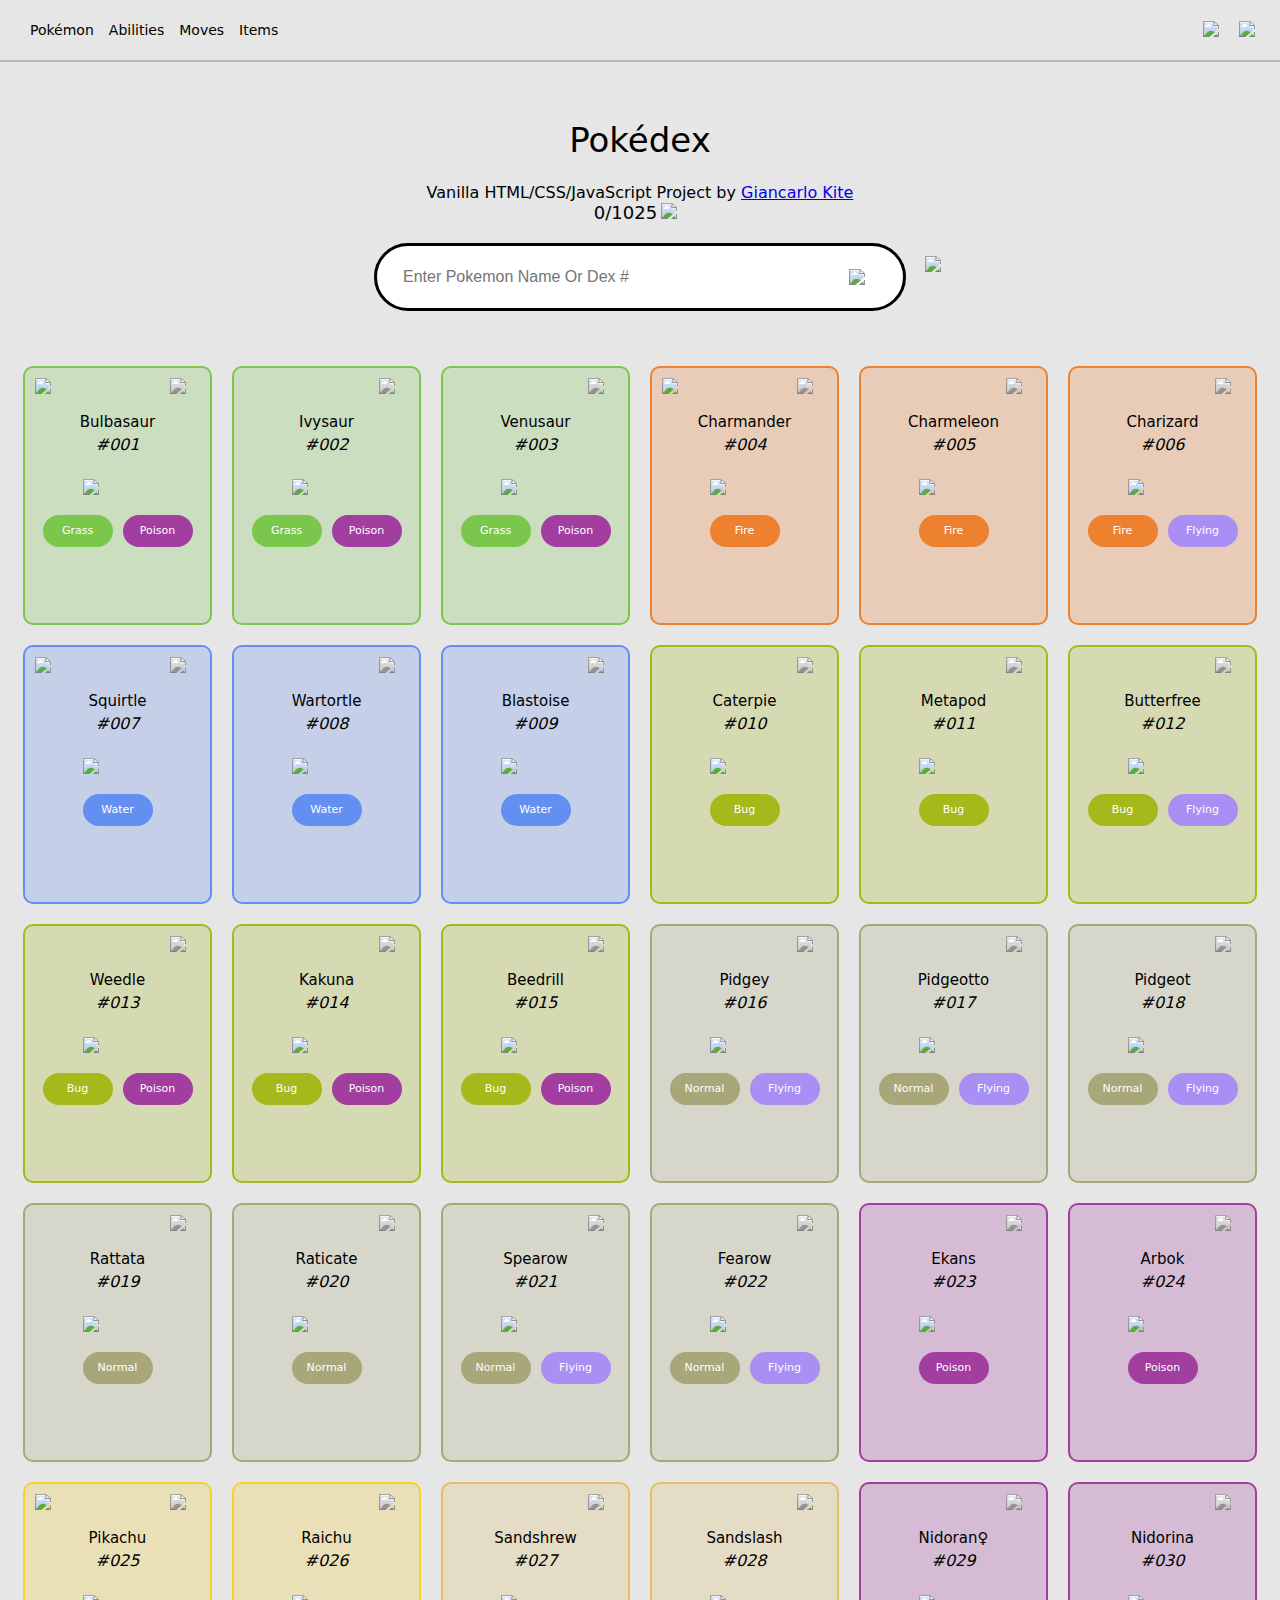
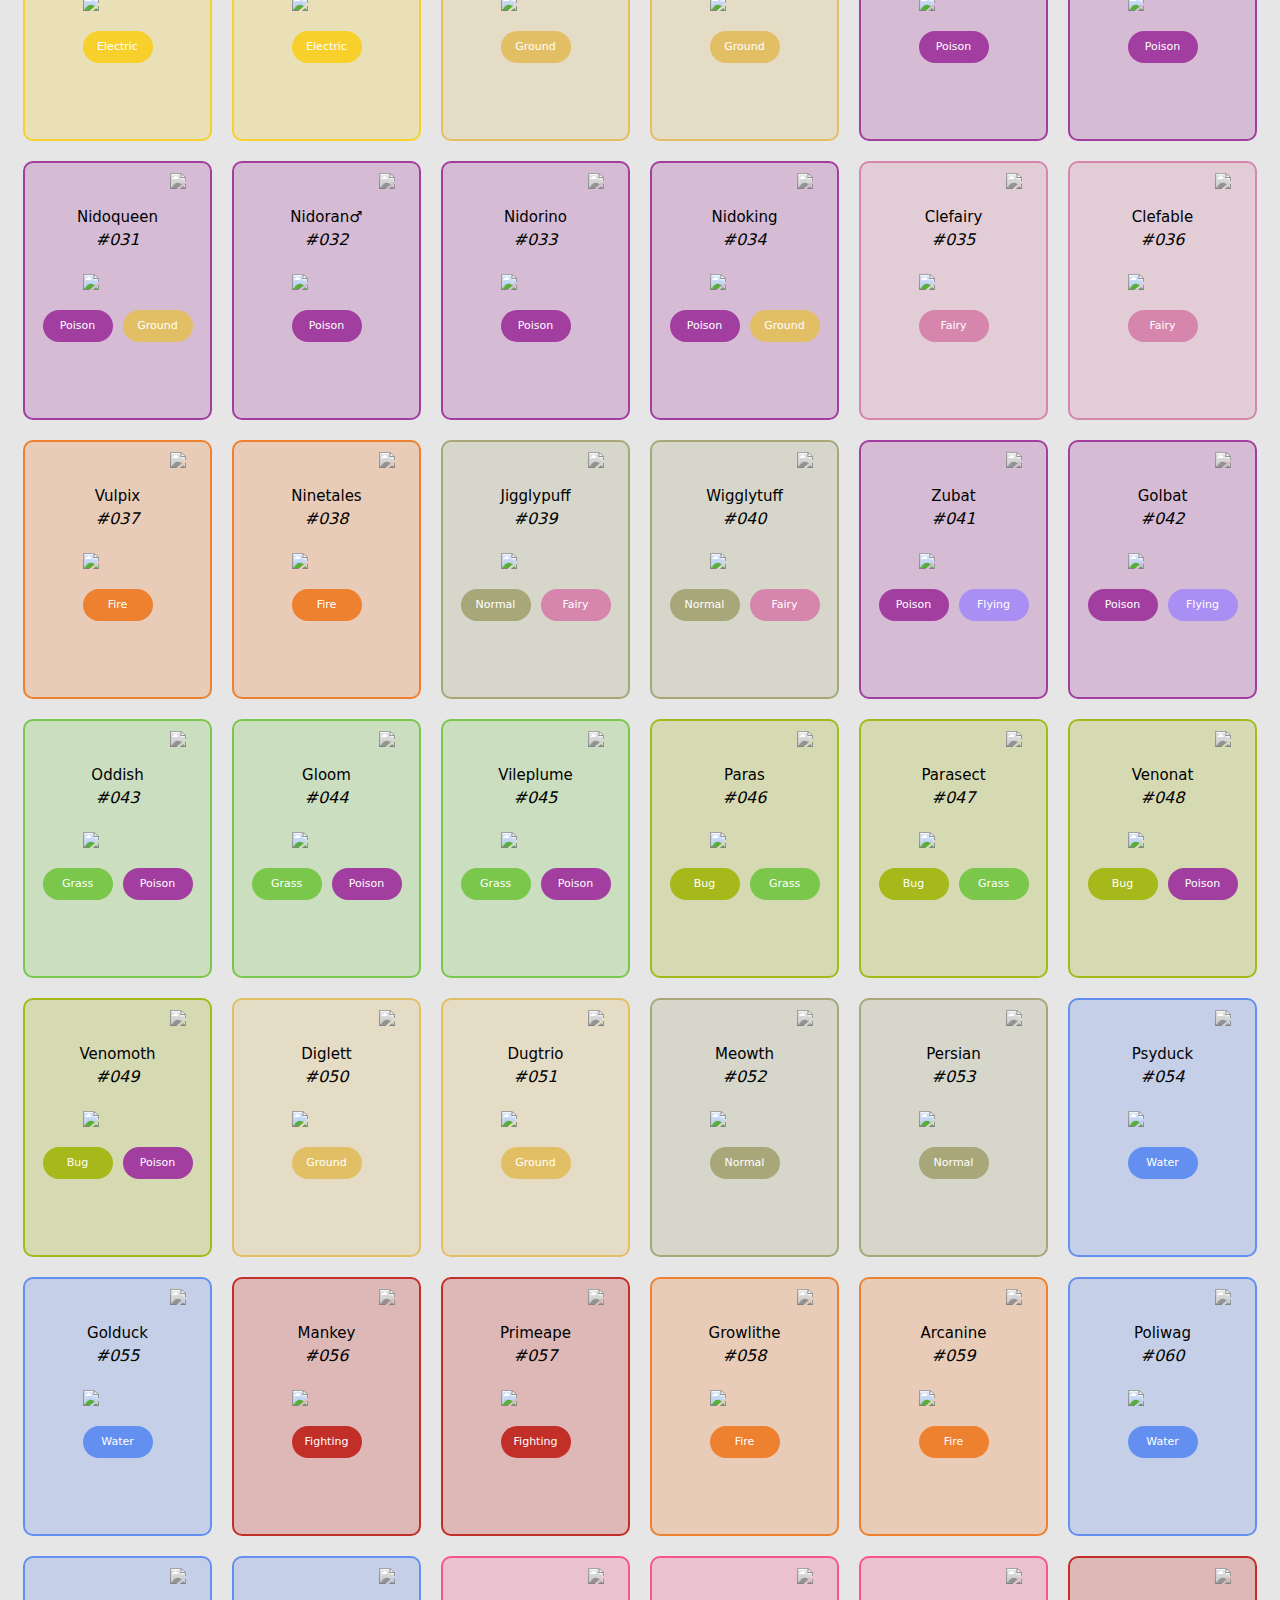
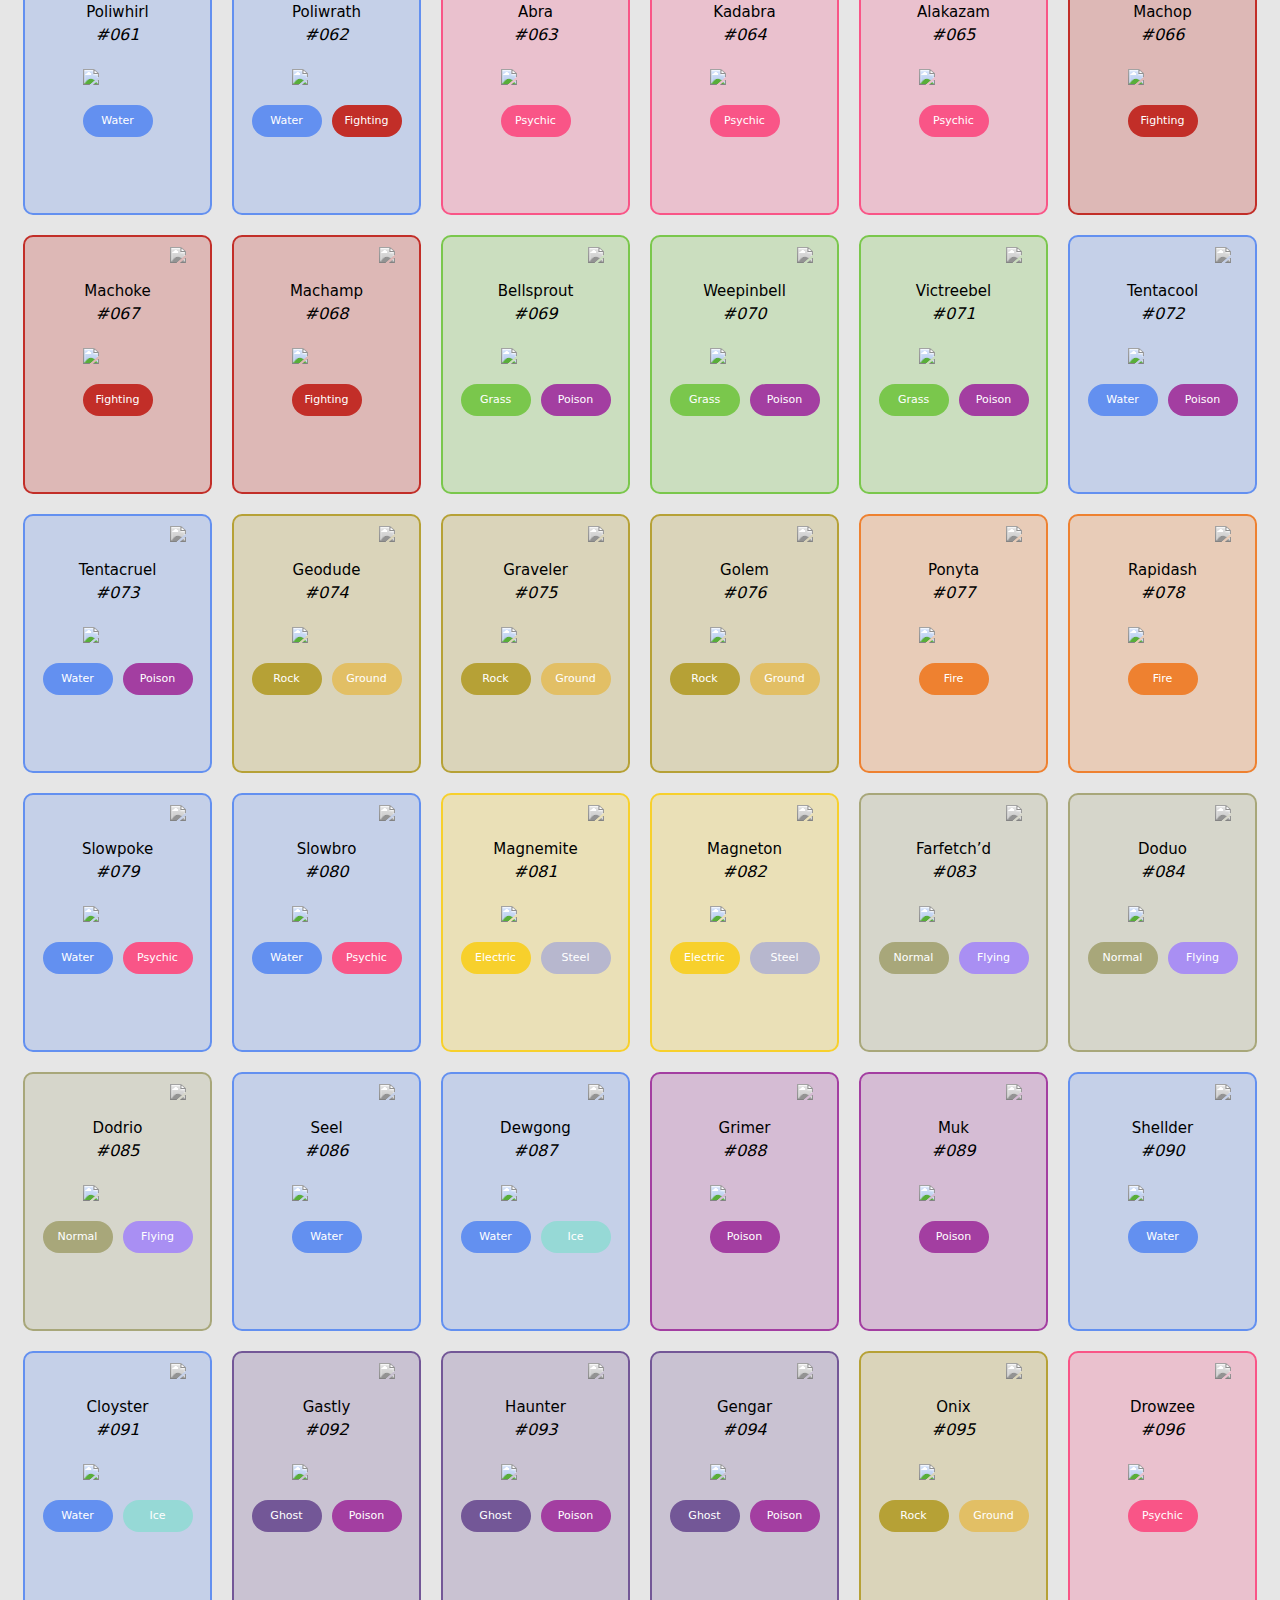
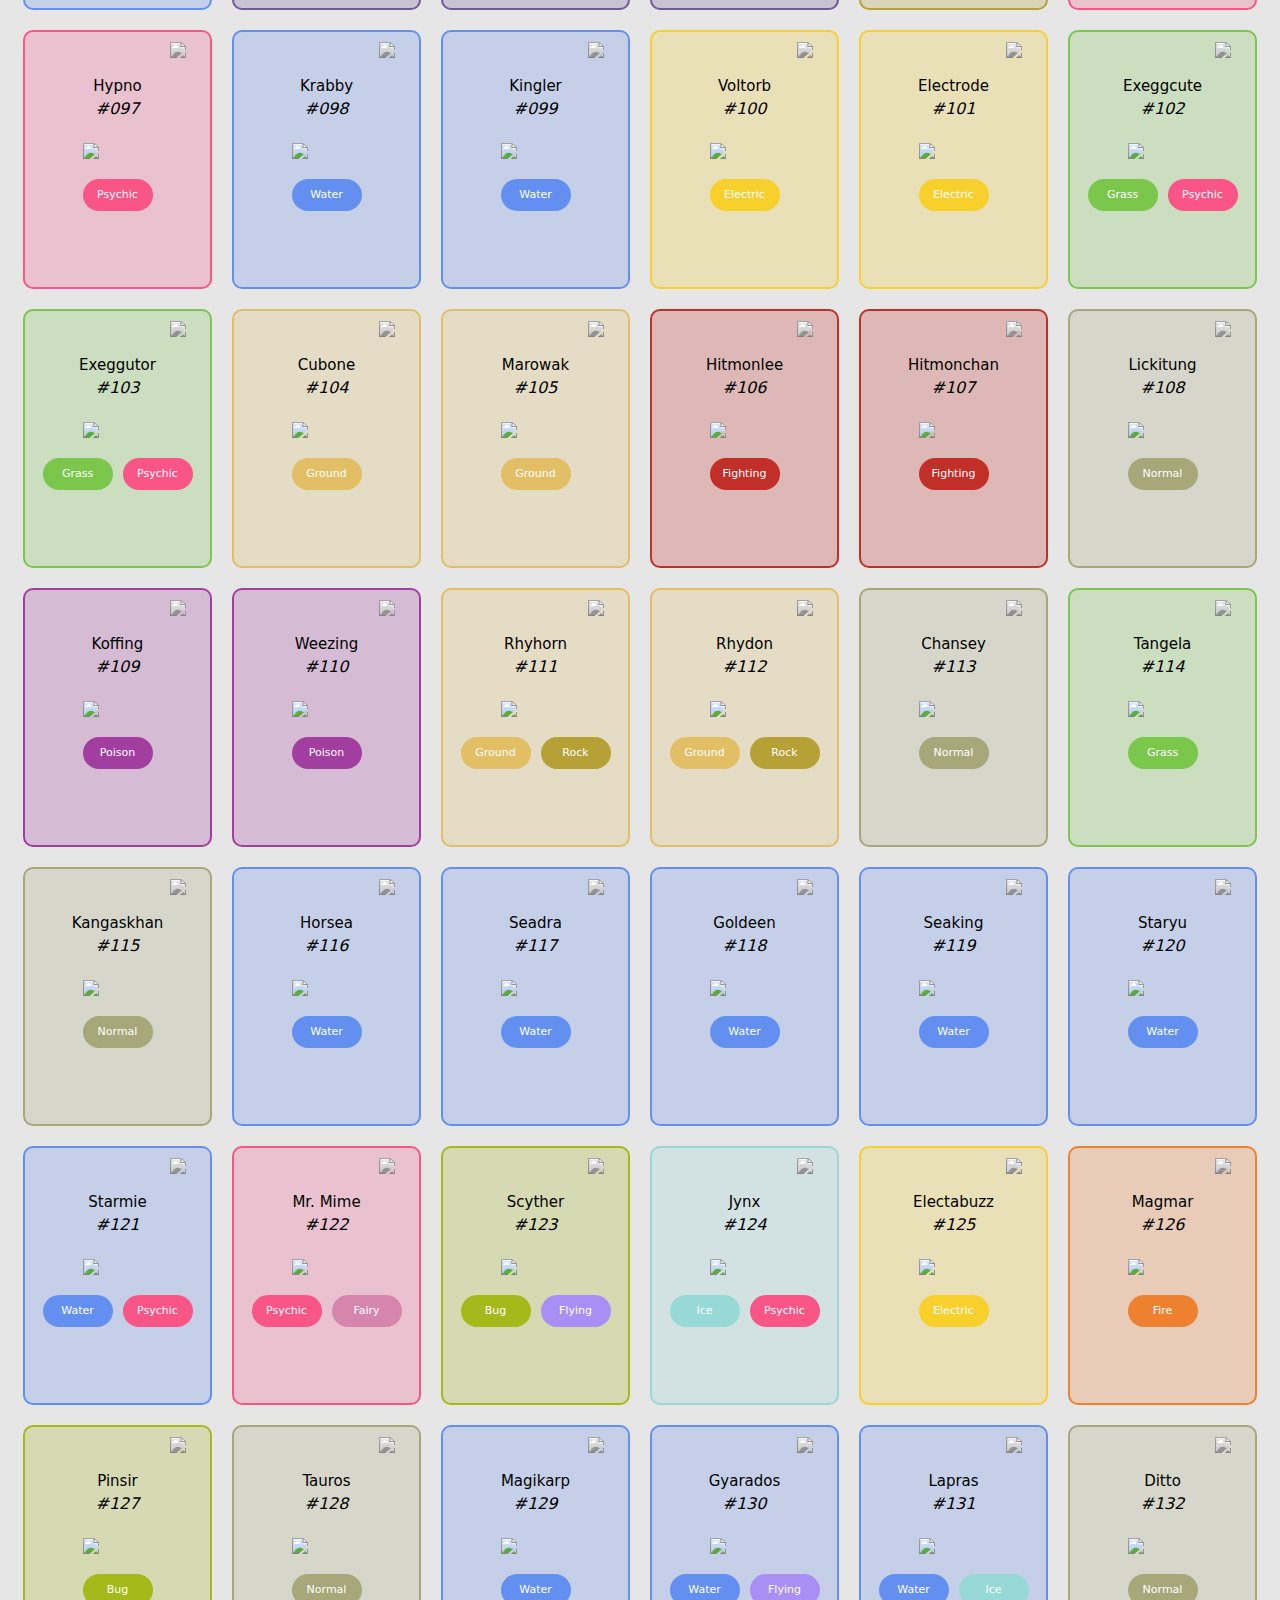
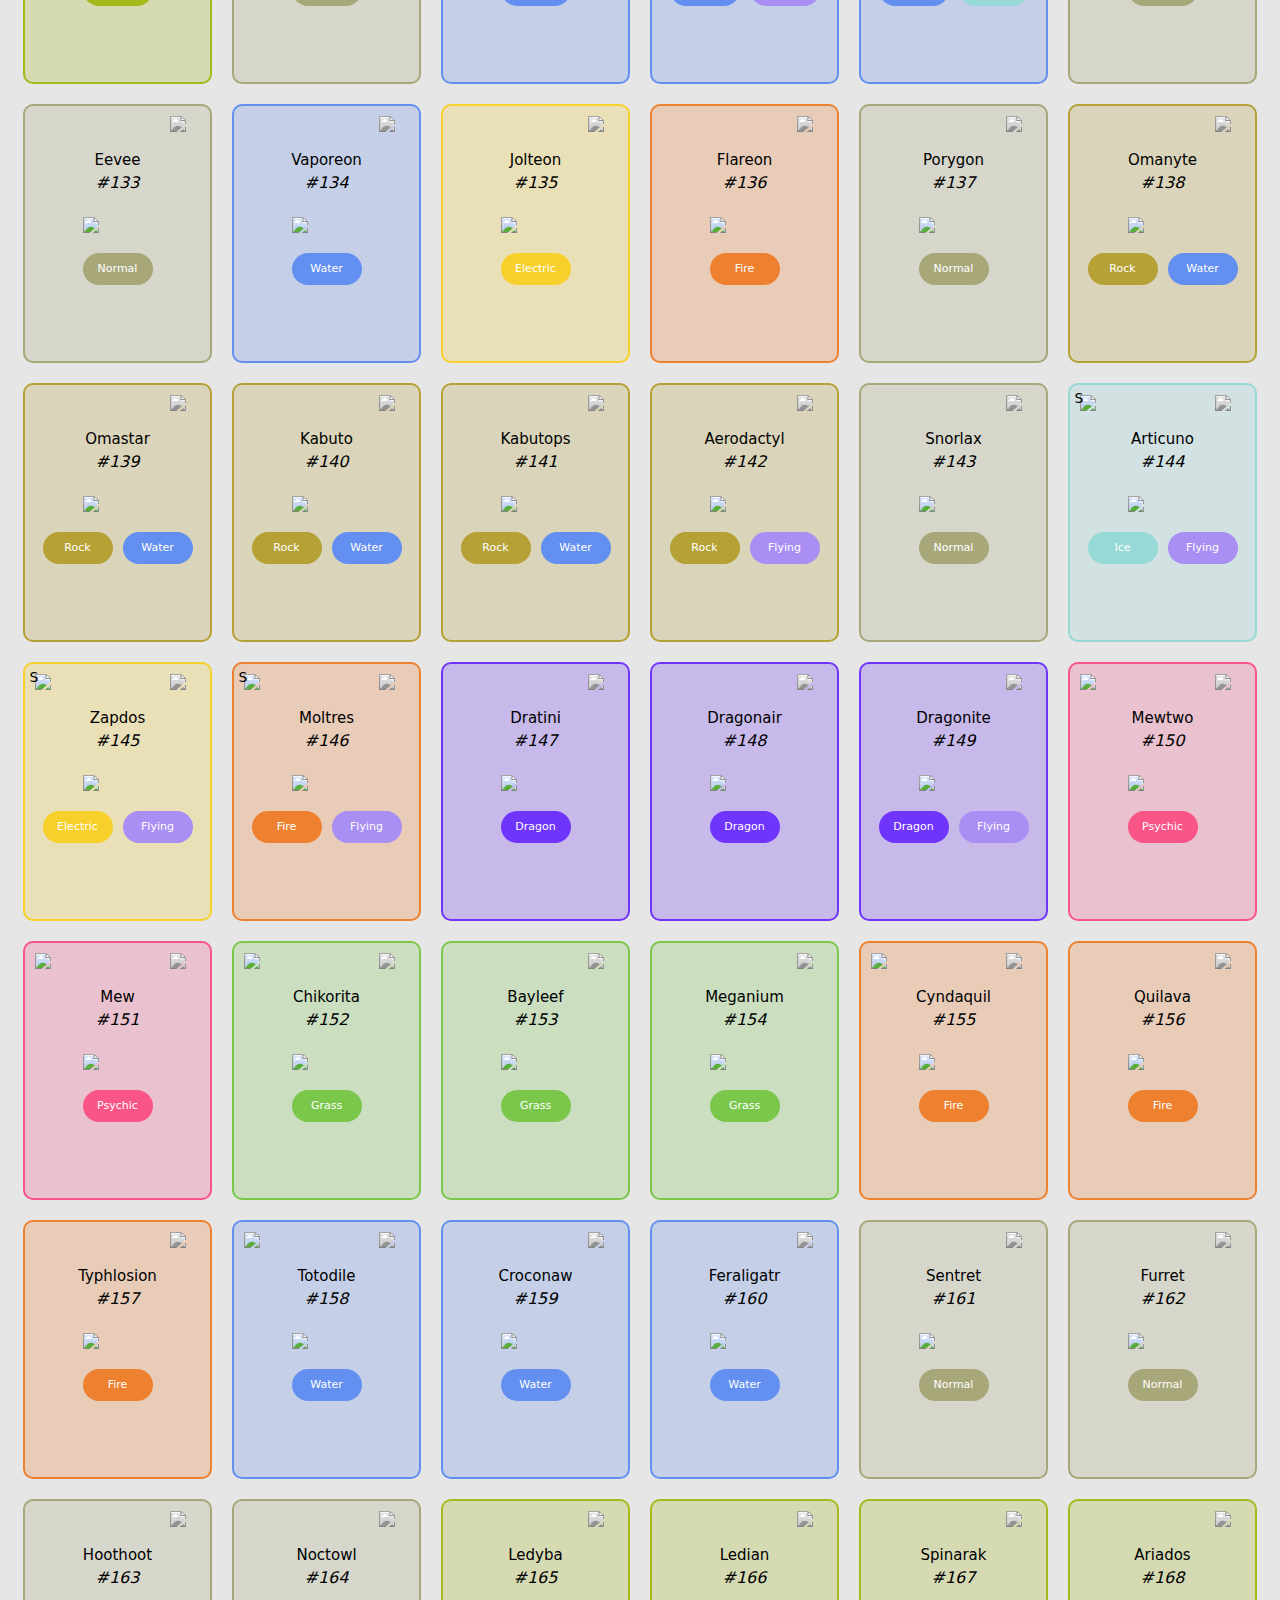
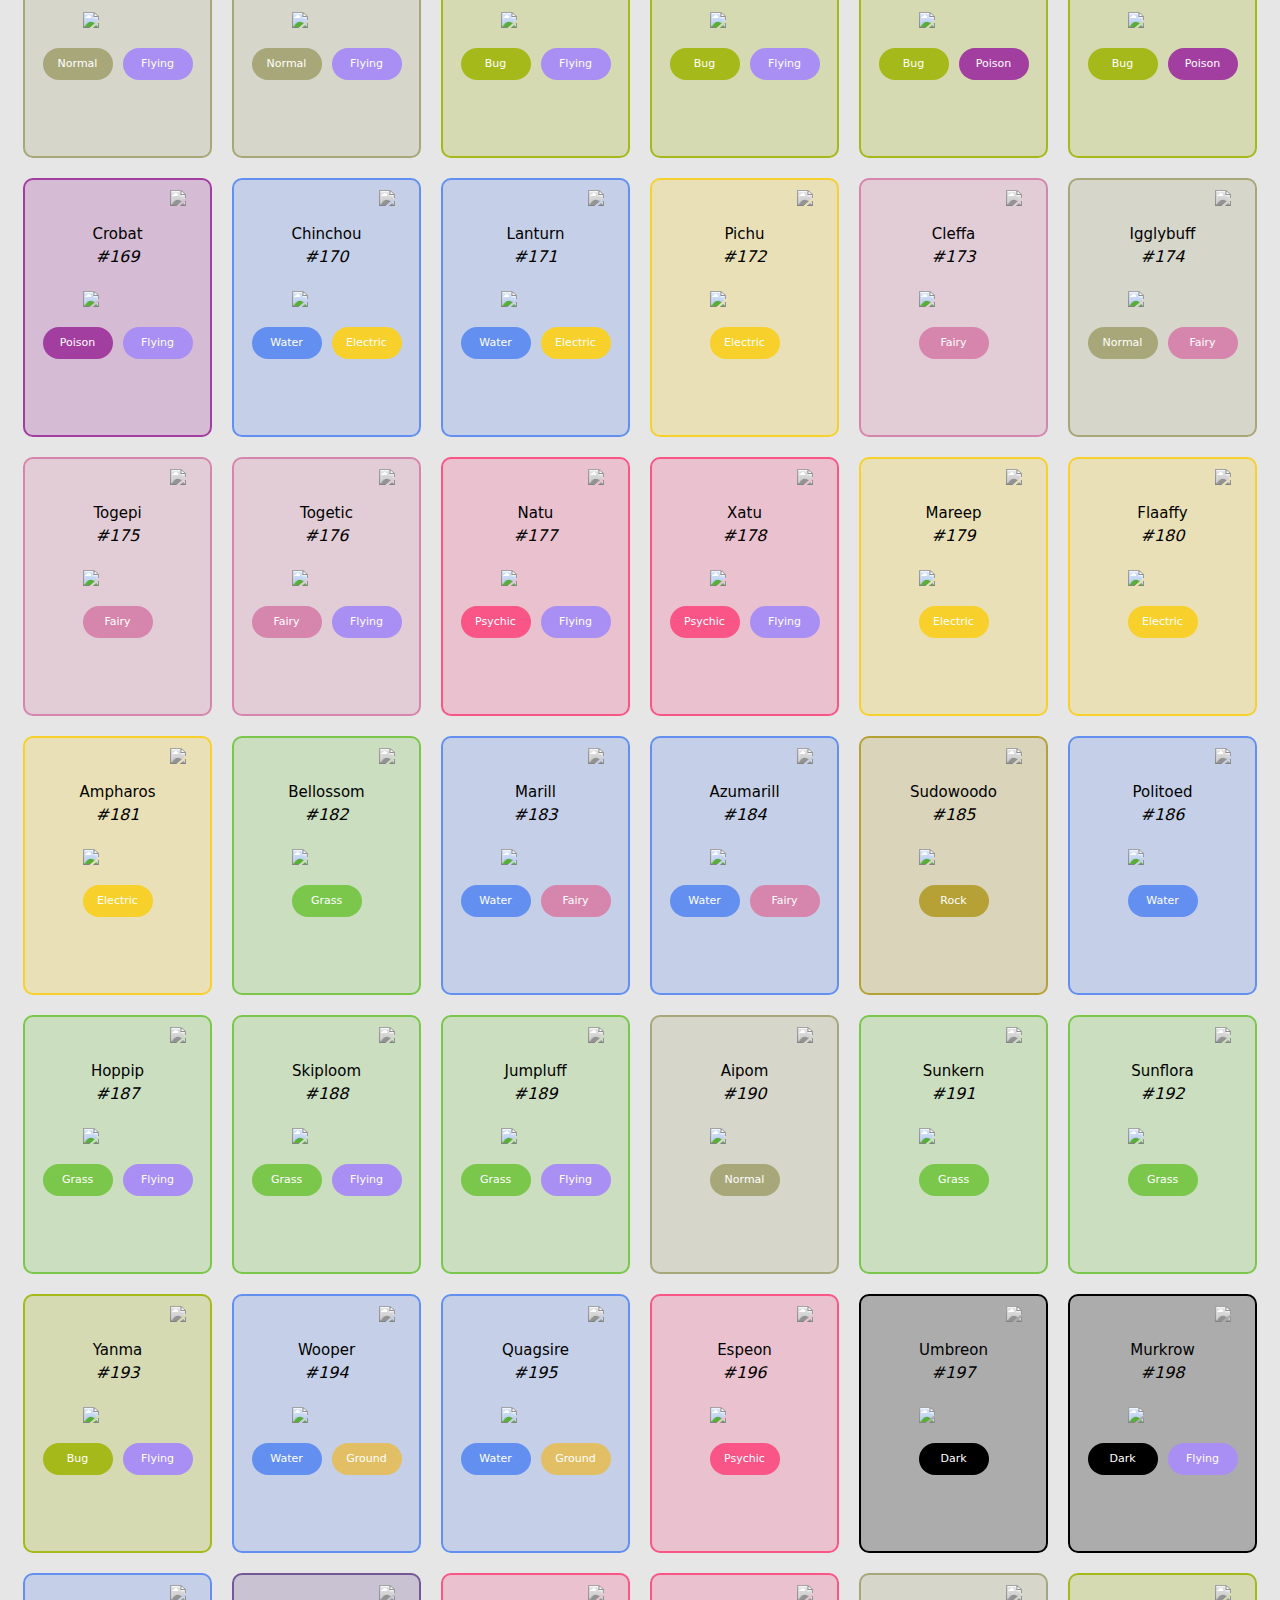
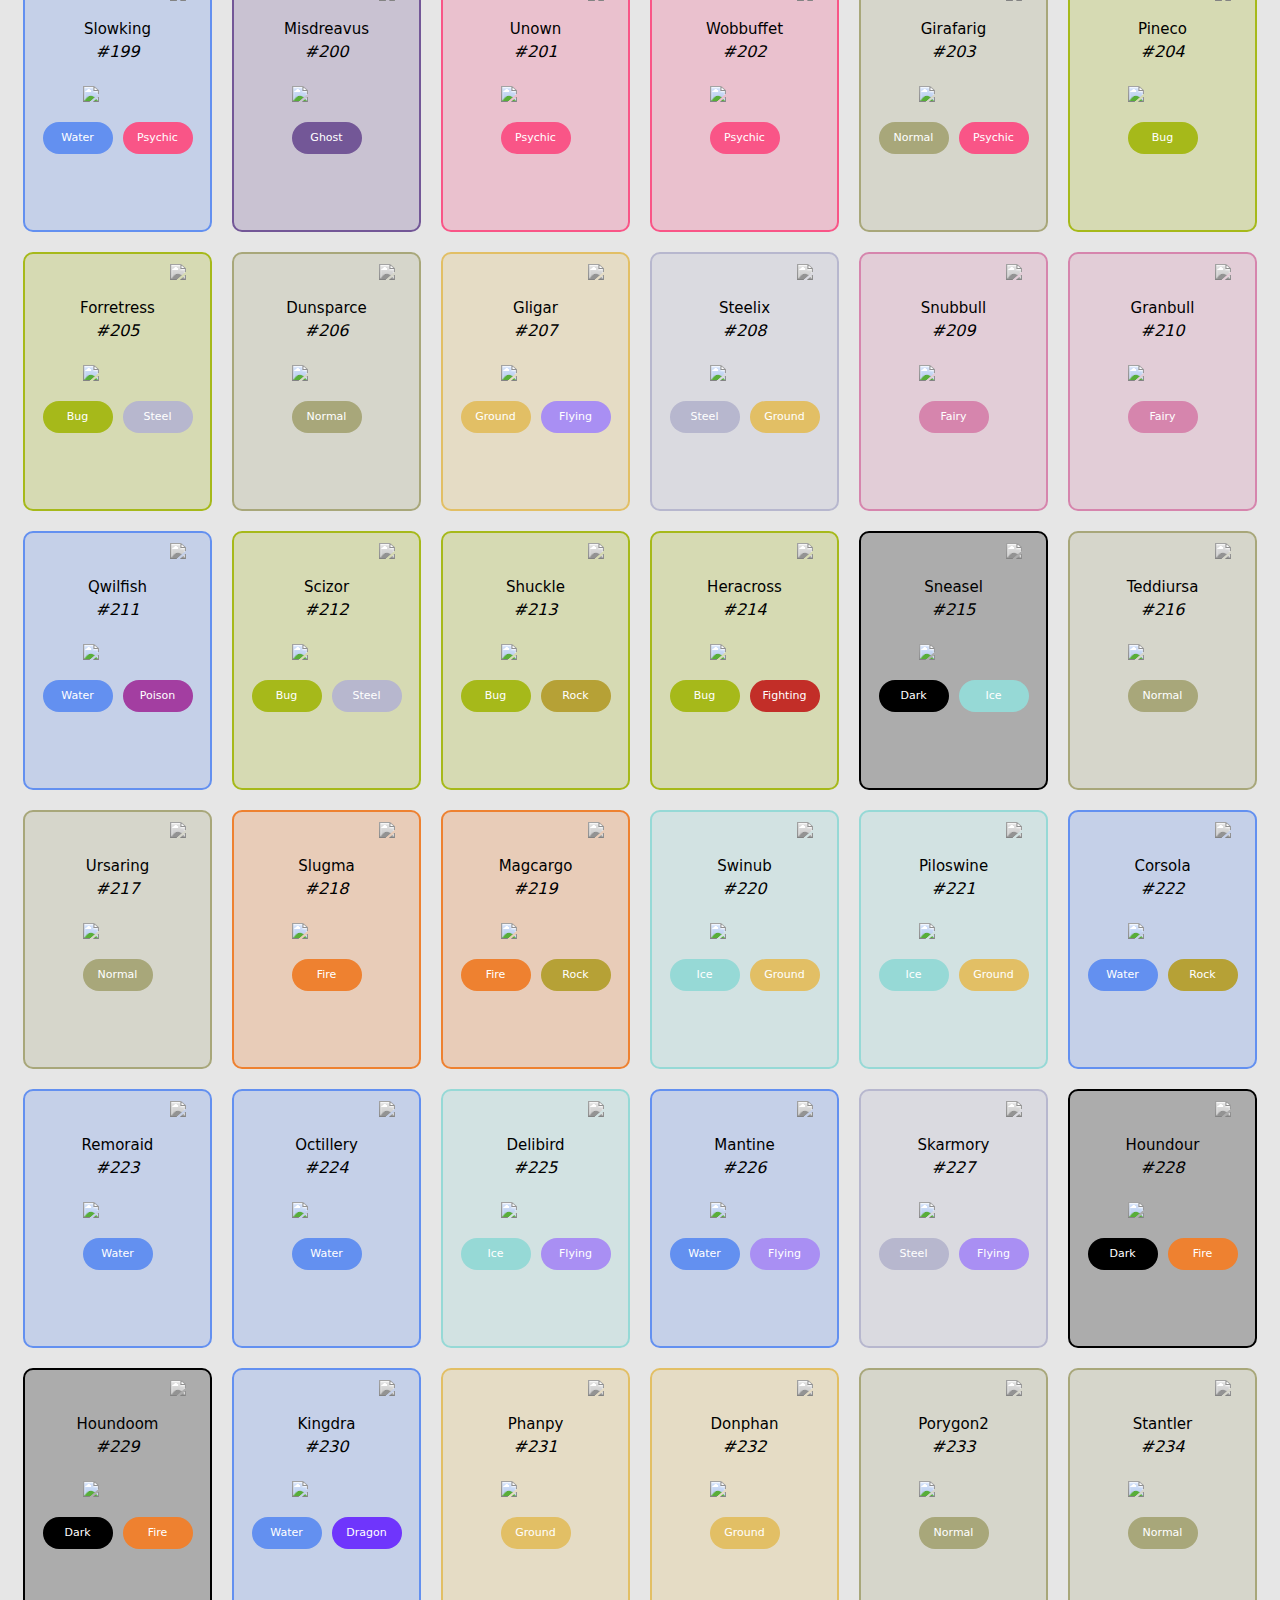
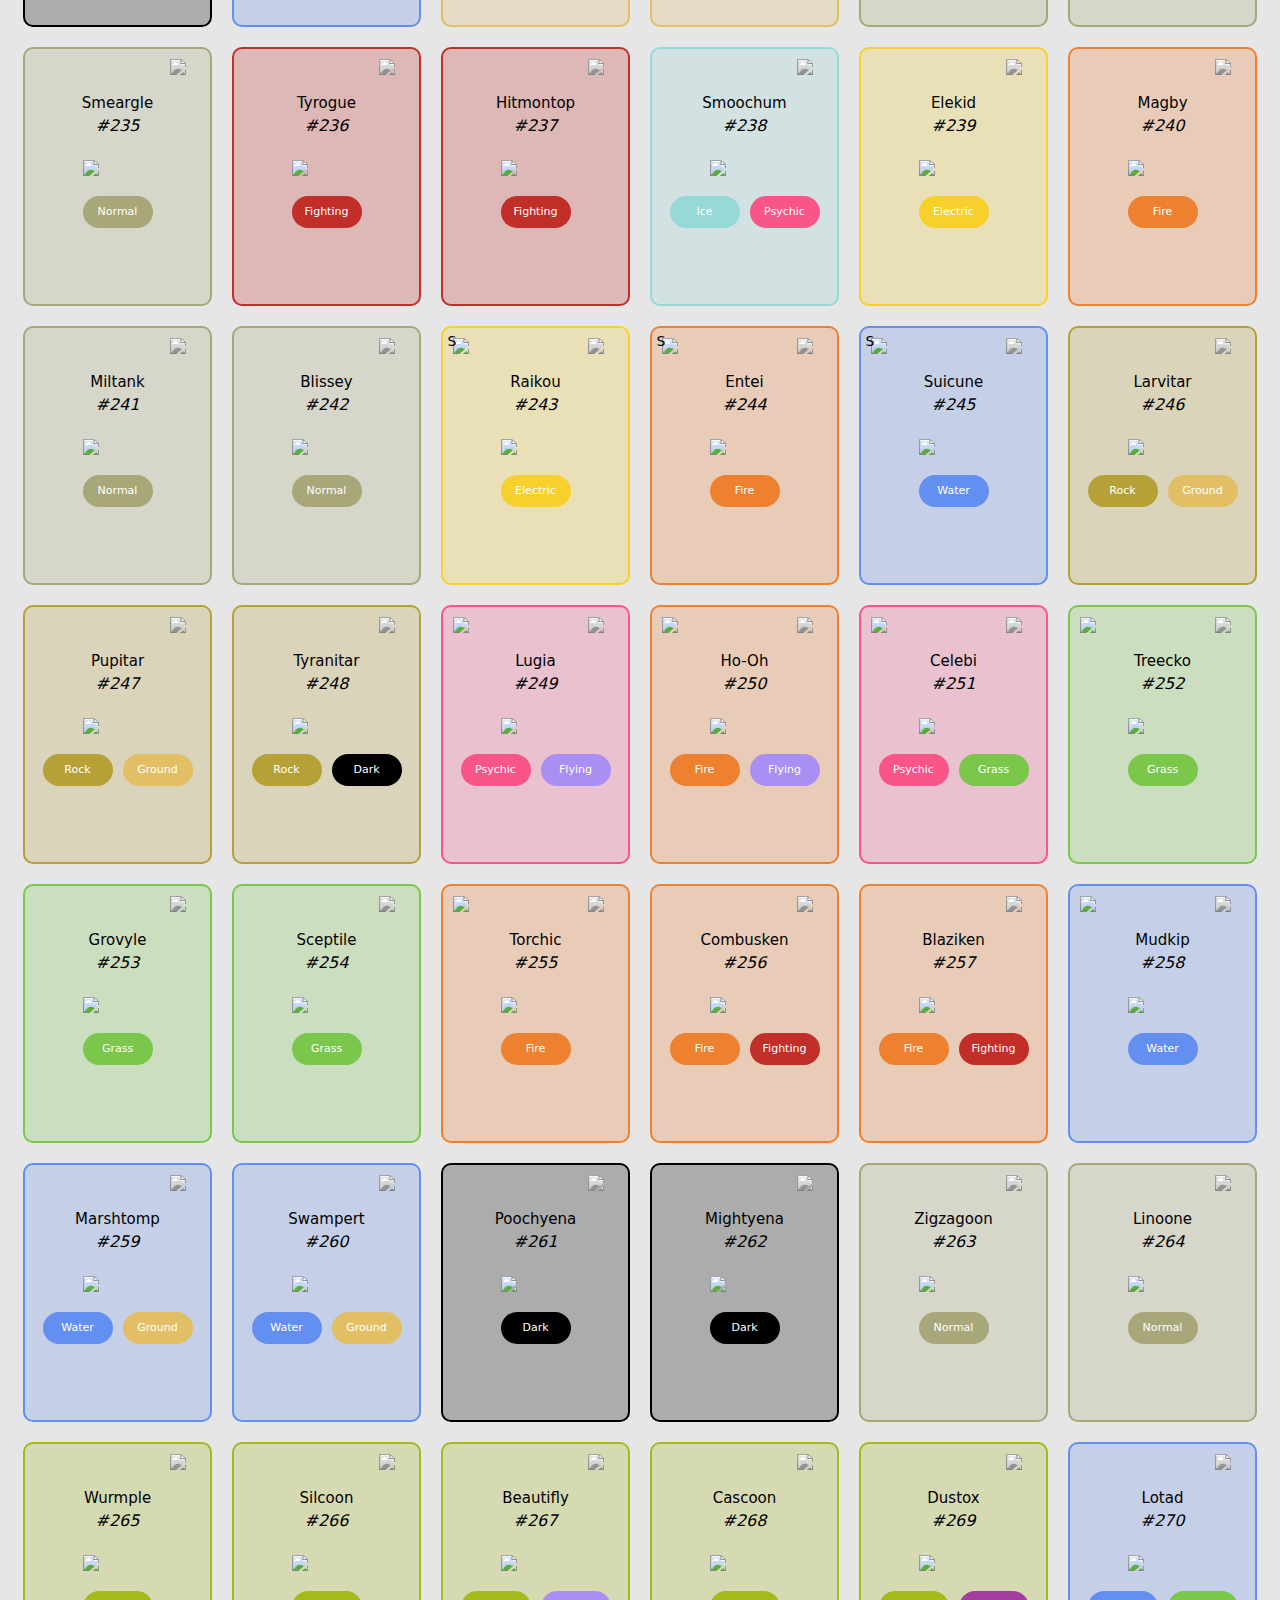
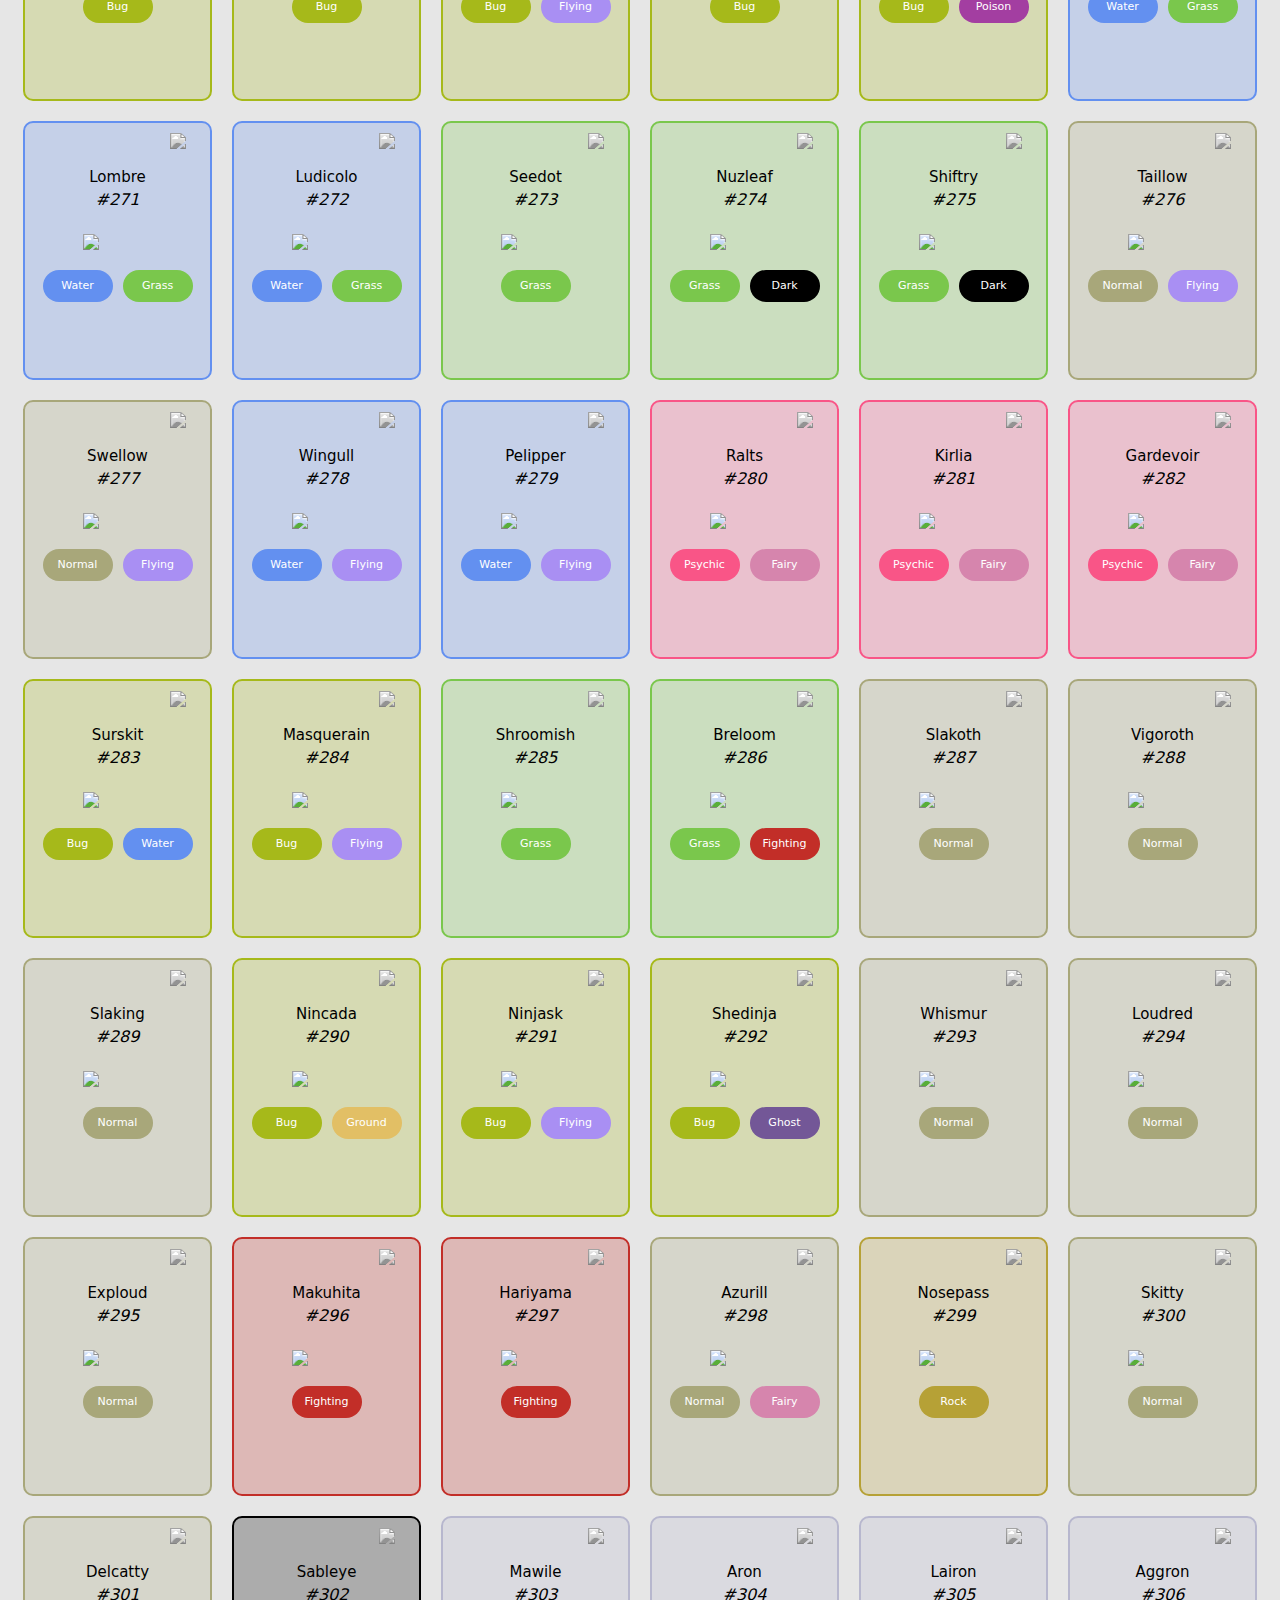
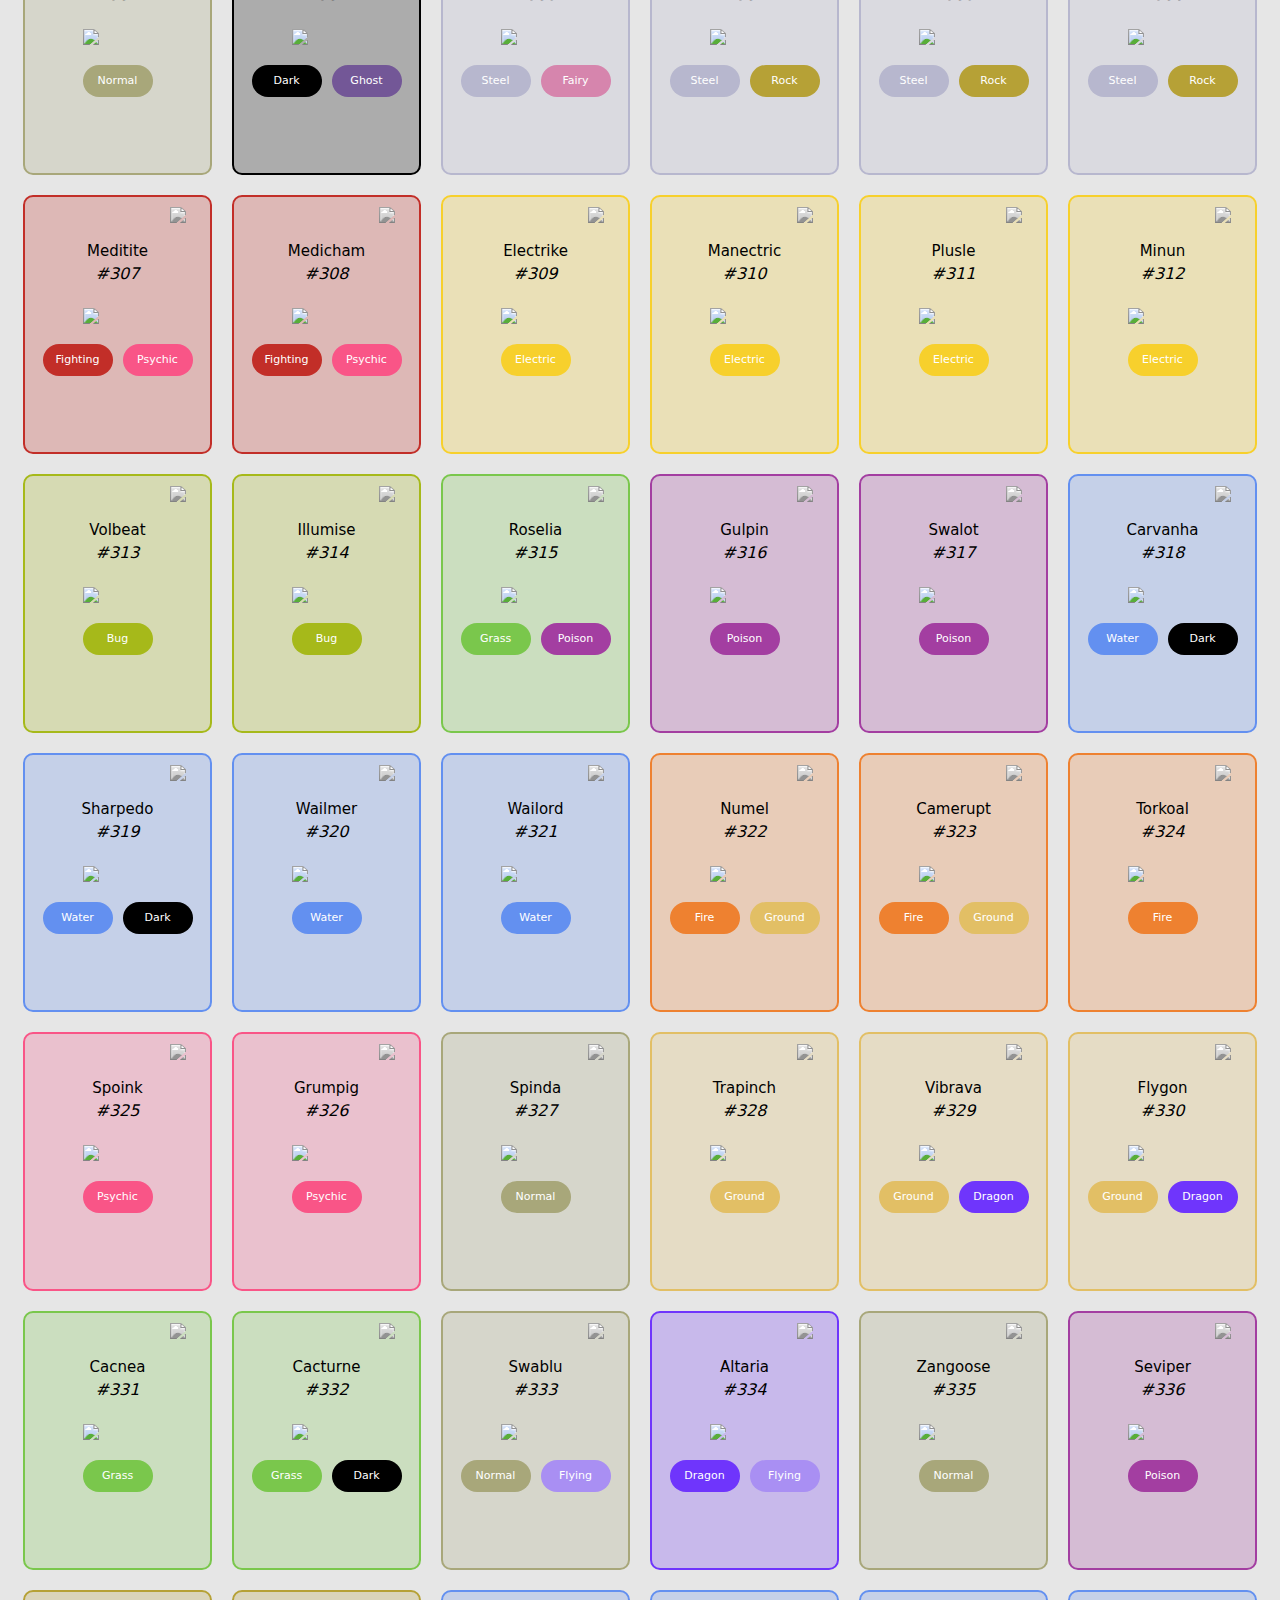
==== commit 0a6e2996: "Vanilla span typo fixed" ====
--- a/index.html
+++ b/index.html
@@ -32,7 +32,7 @@
 
   <div class="top"> 
     <h1 class="region-name-title">Pokédex</h1>
-    <span class="vanilla-span">A Vanilla HTML/CSS/JavaScript Project by <a href="https://github.com/giancarlo-k" target="_blank">Giancarlo Kite</a></span>
+    <span class="vanilla-span">Vanilla HTML/CSS/JavaScript Project by <a href="https://github.com/giancarlo-k" target="_blank">Giancarlo Kite</a></span>
 
     <div class="amount-caught-box">
       <span class="region-pokemon-caught">0</span>/<span class="total-region-pokemon">151</span>
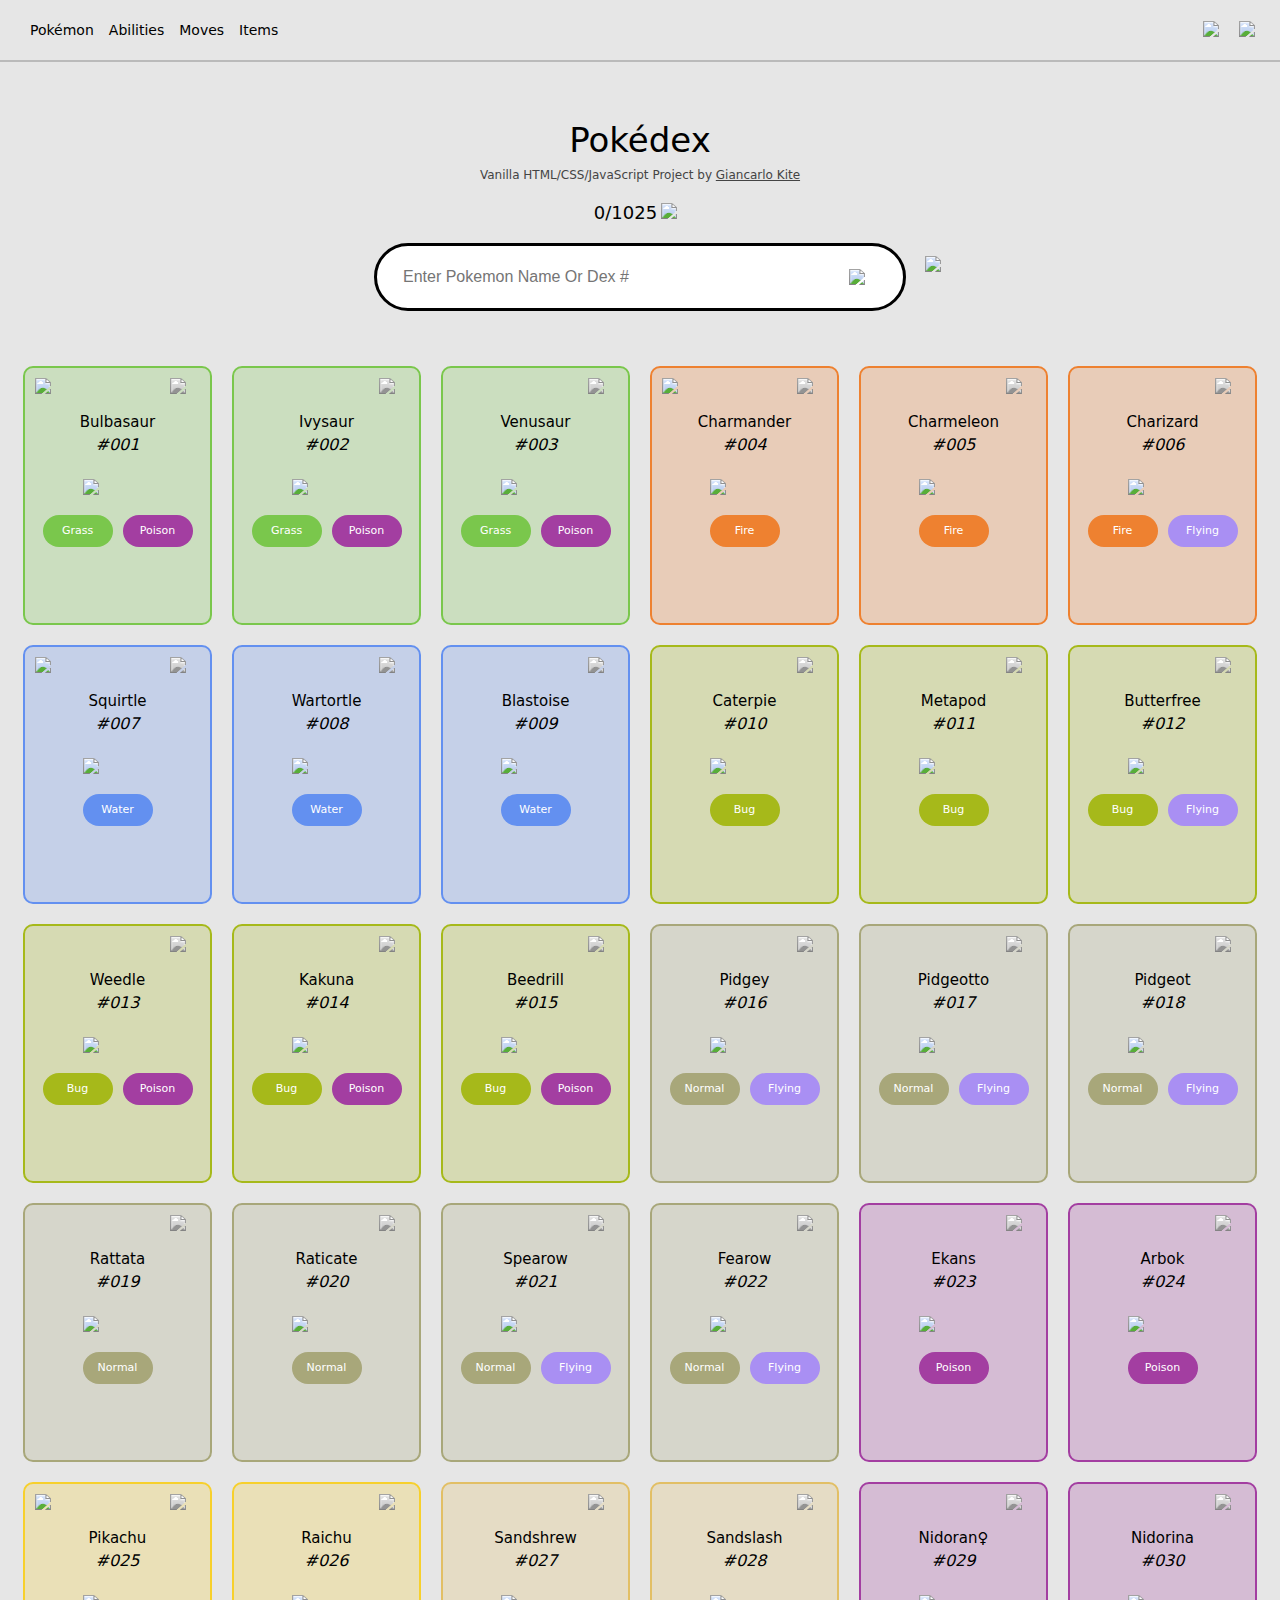
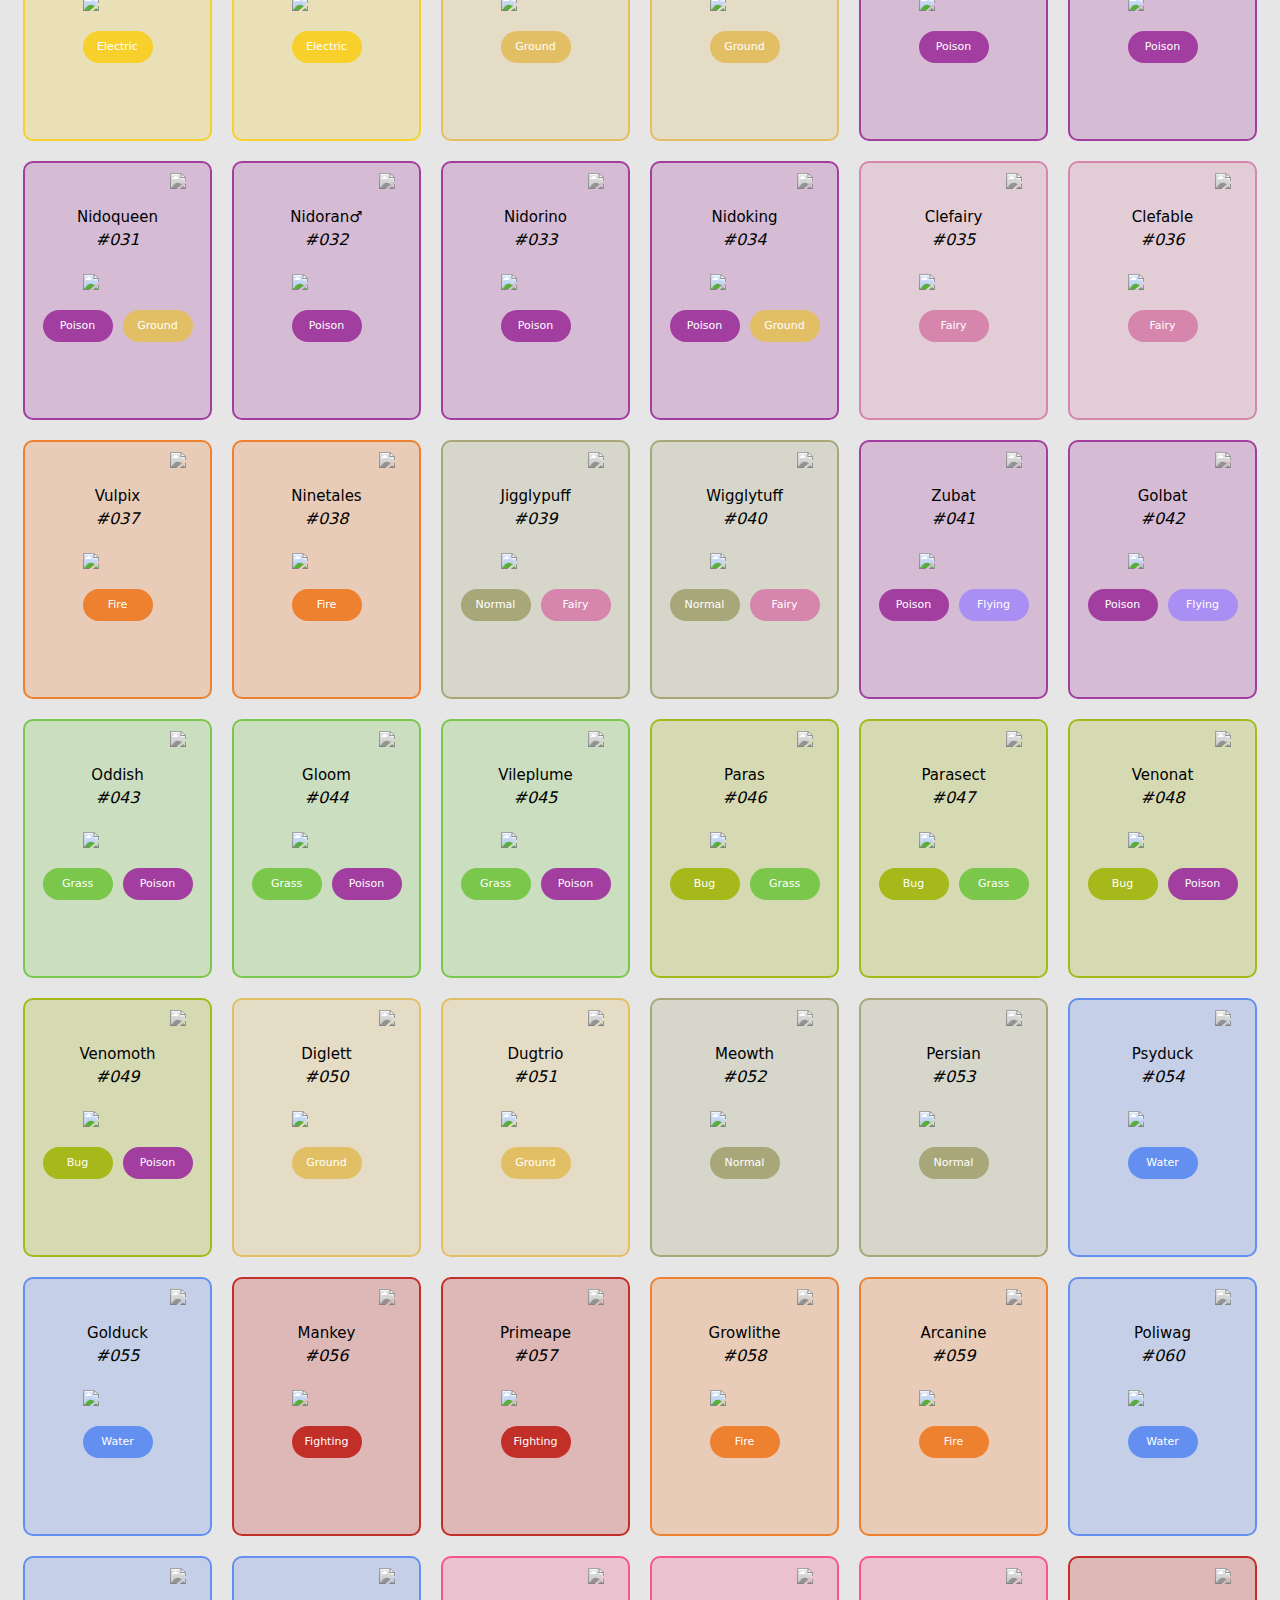
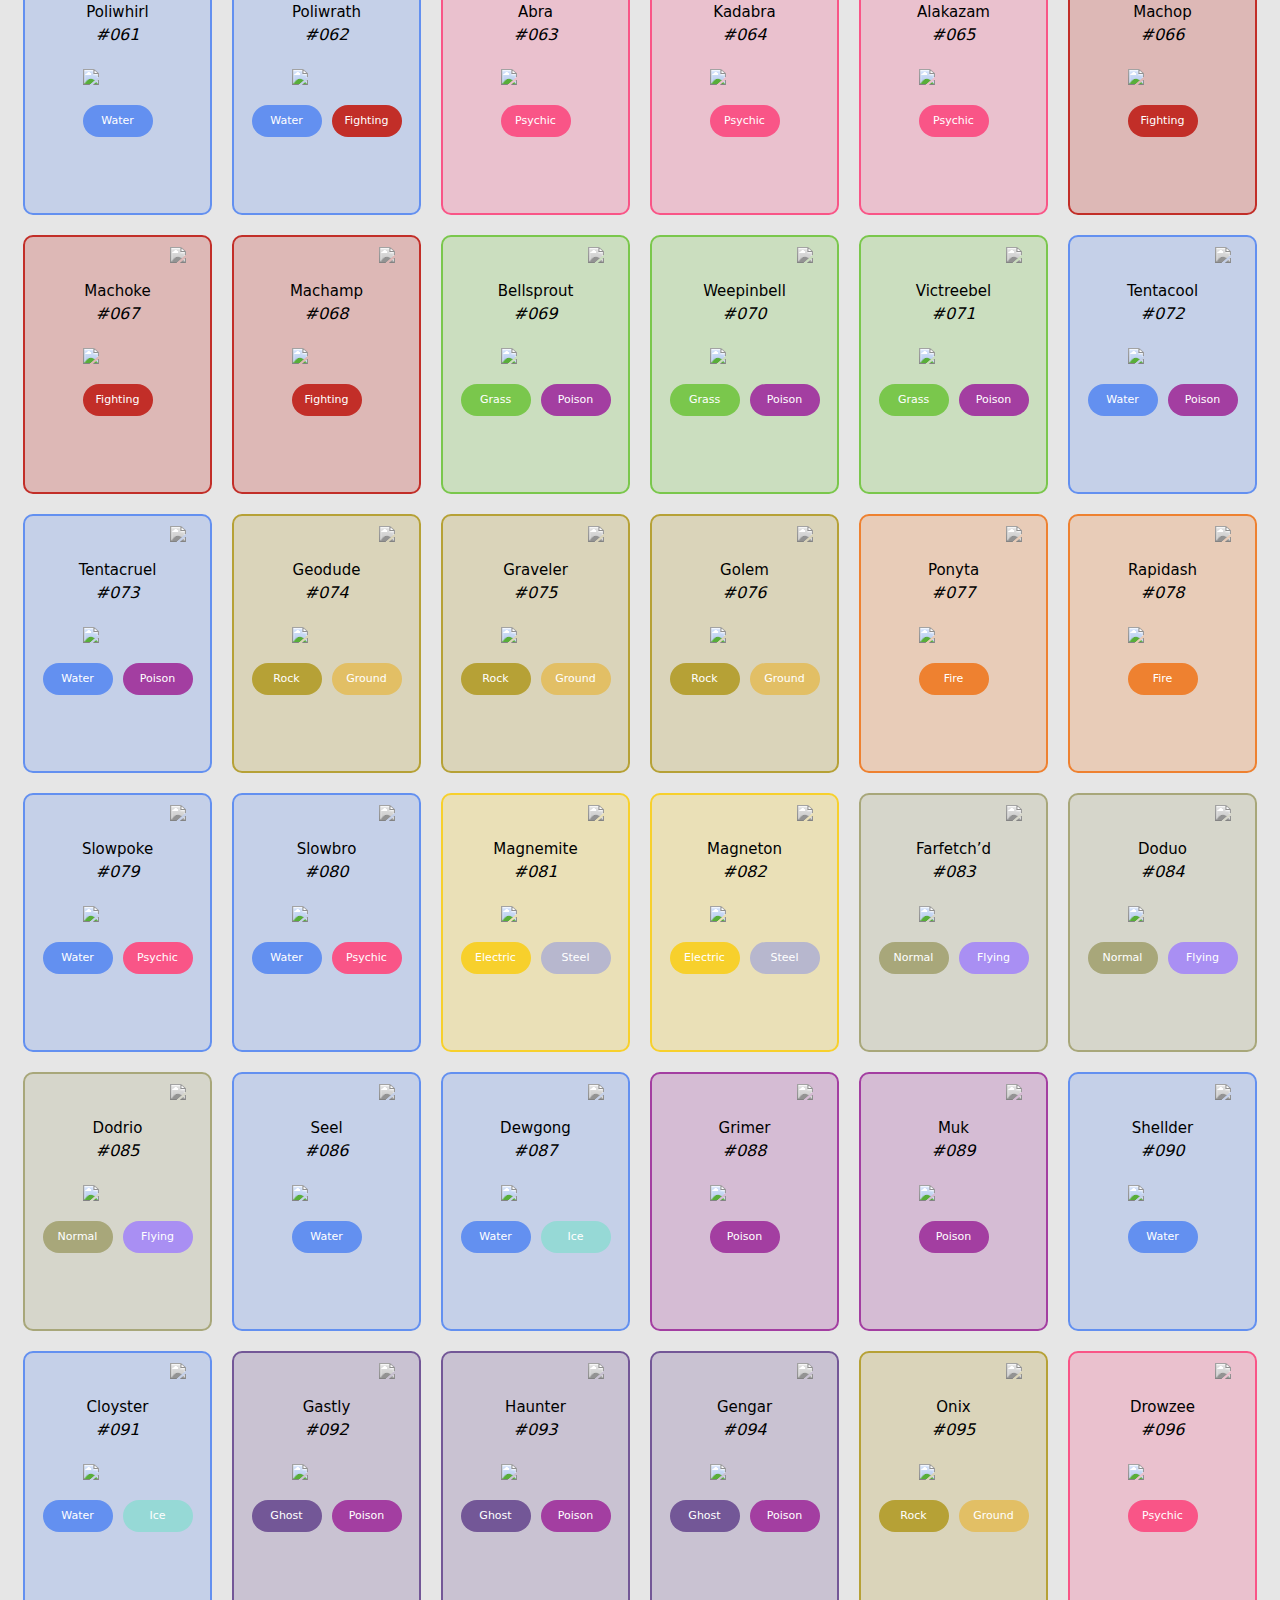
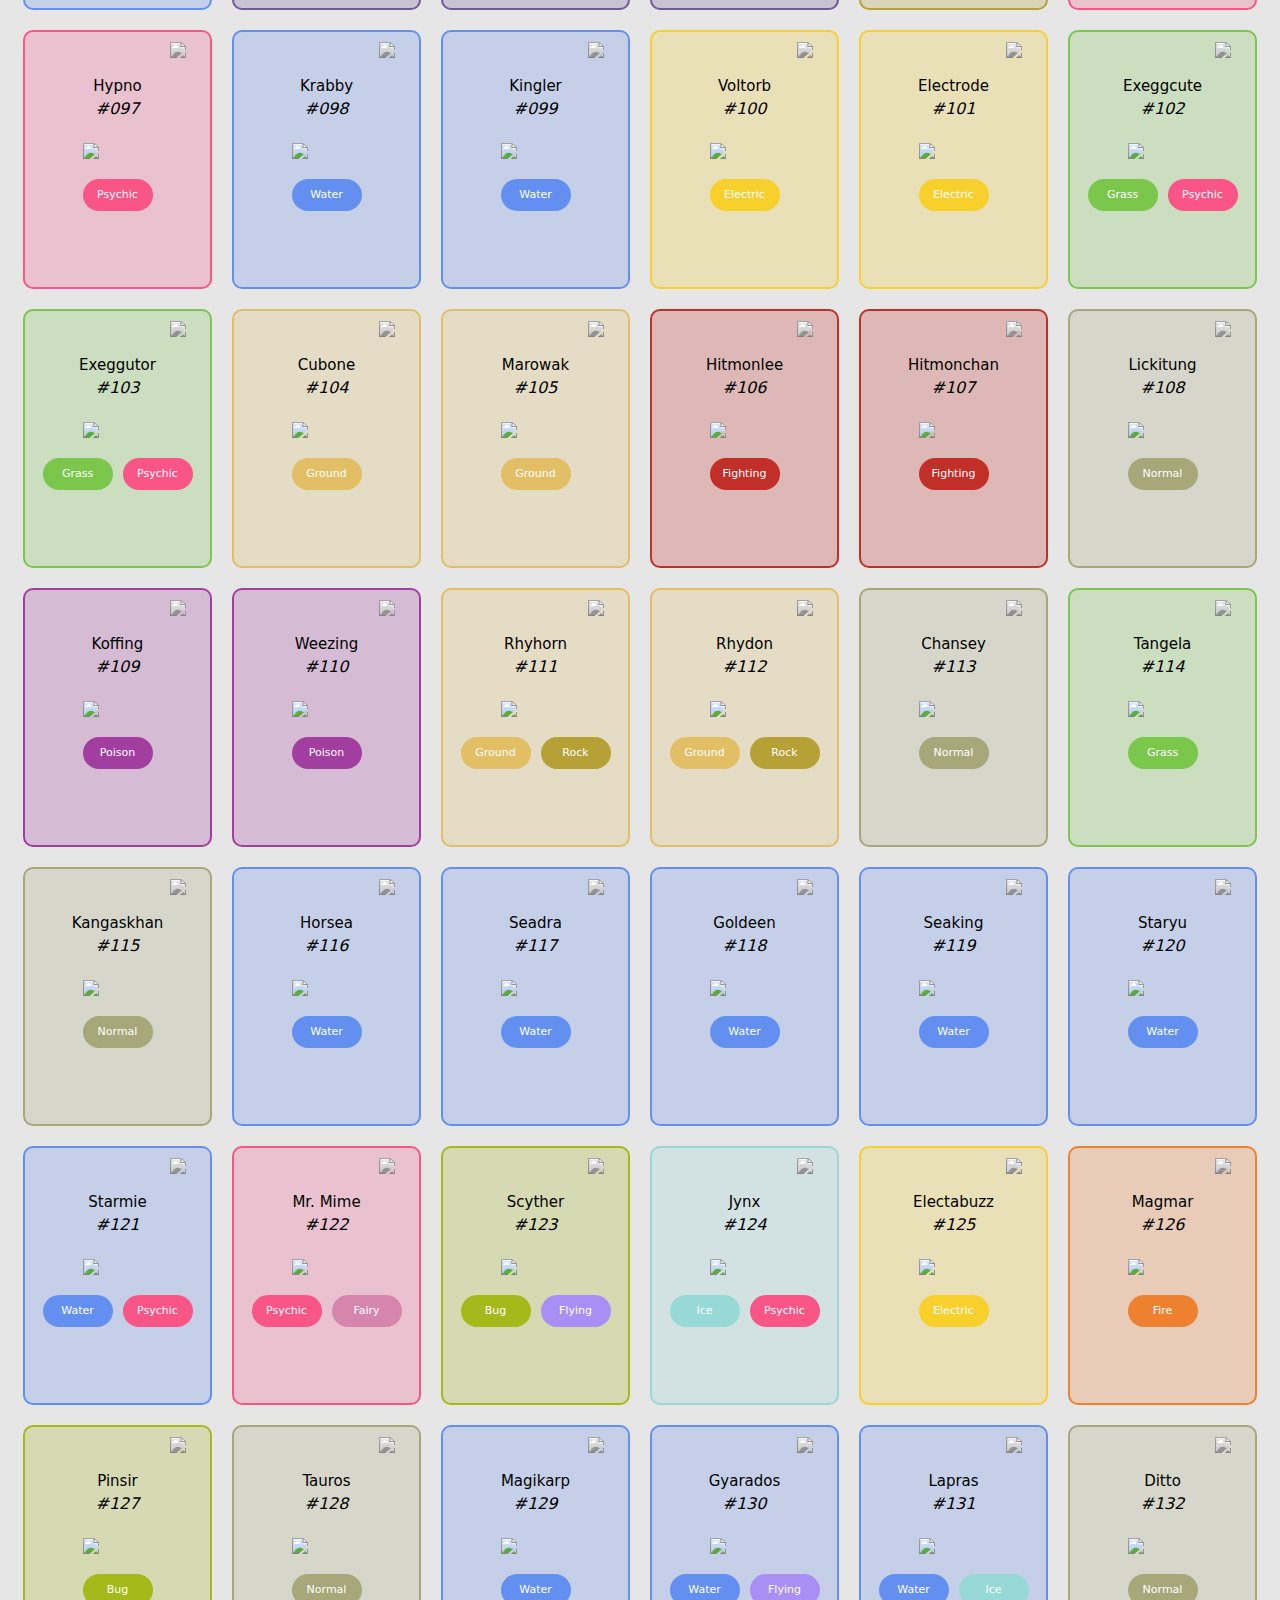
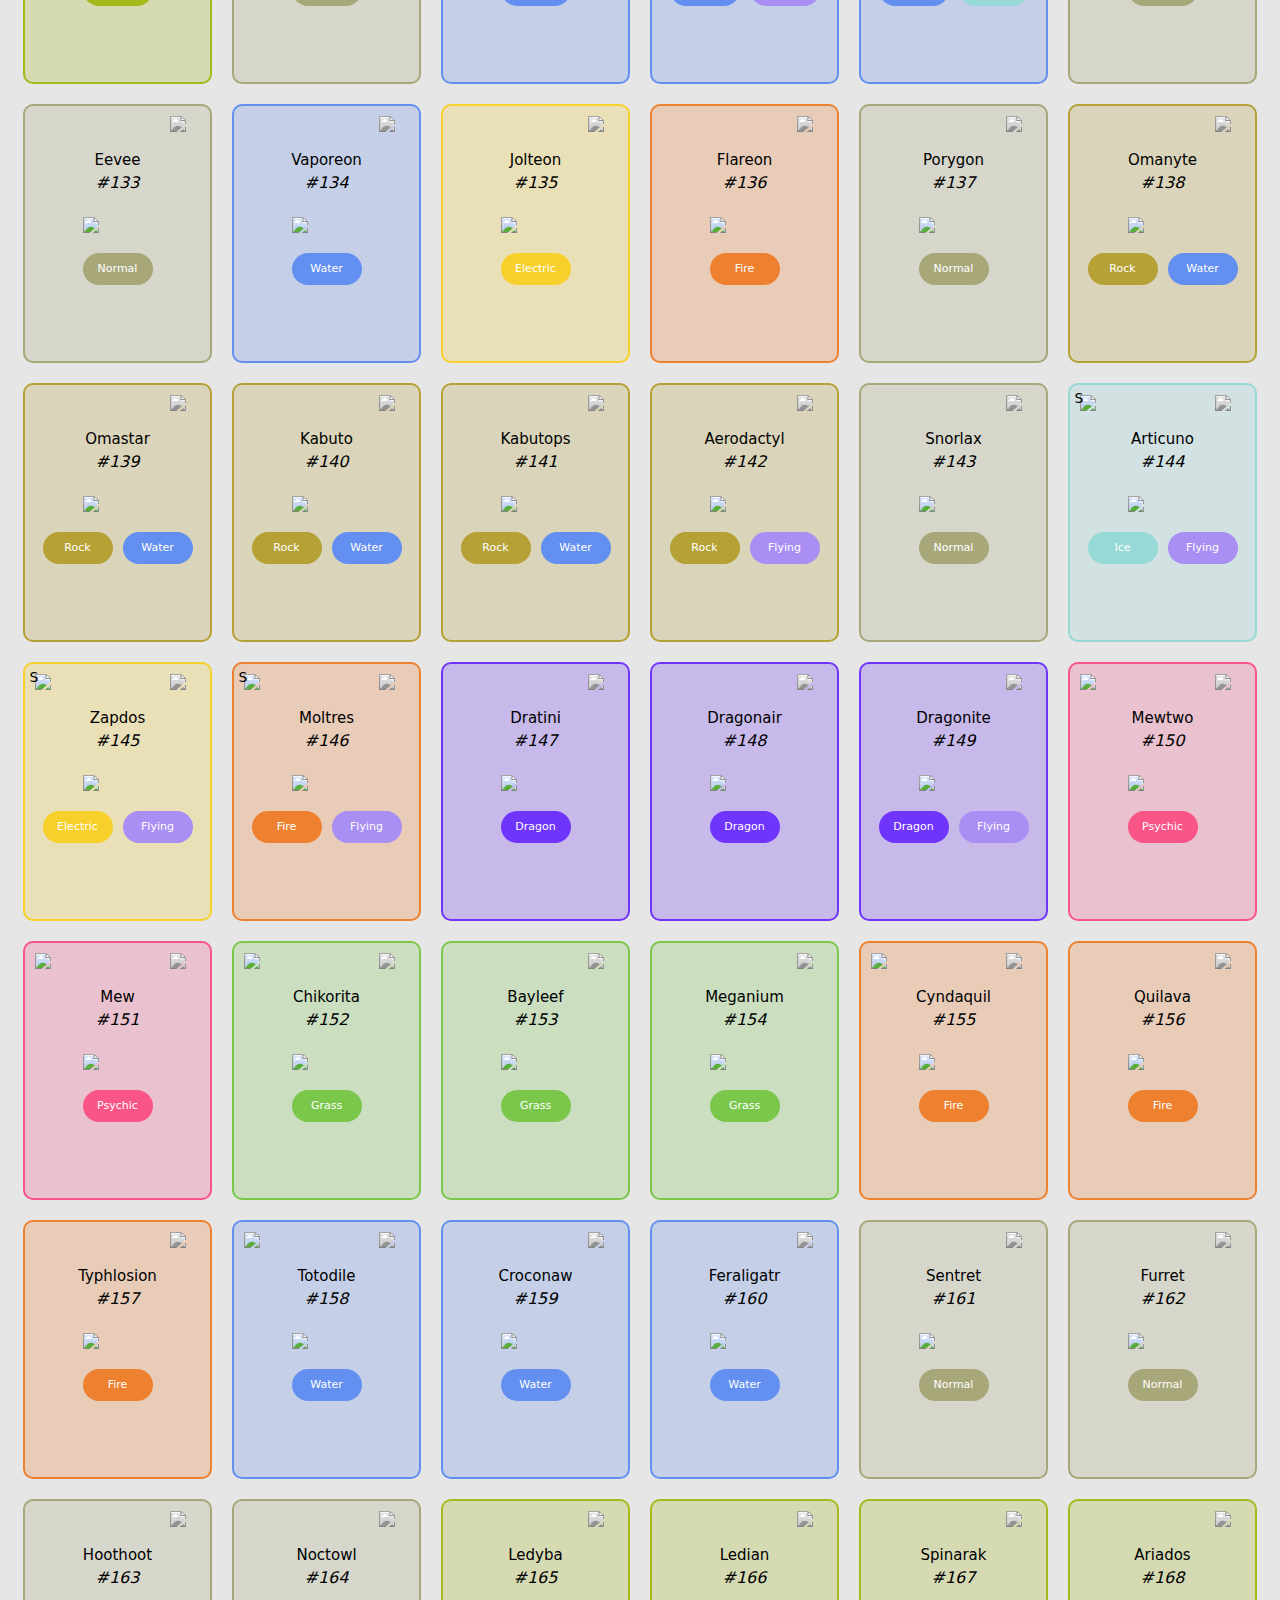
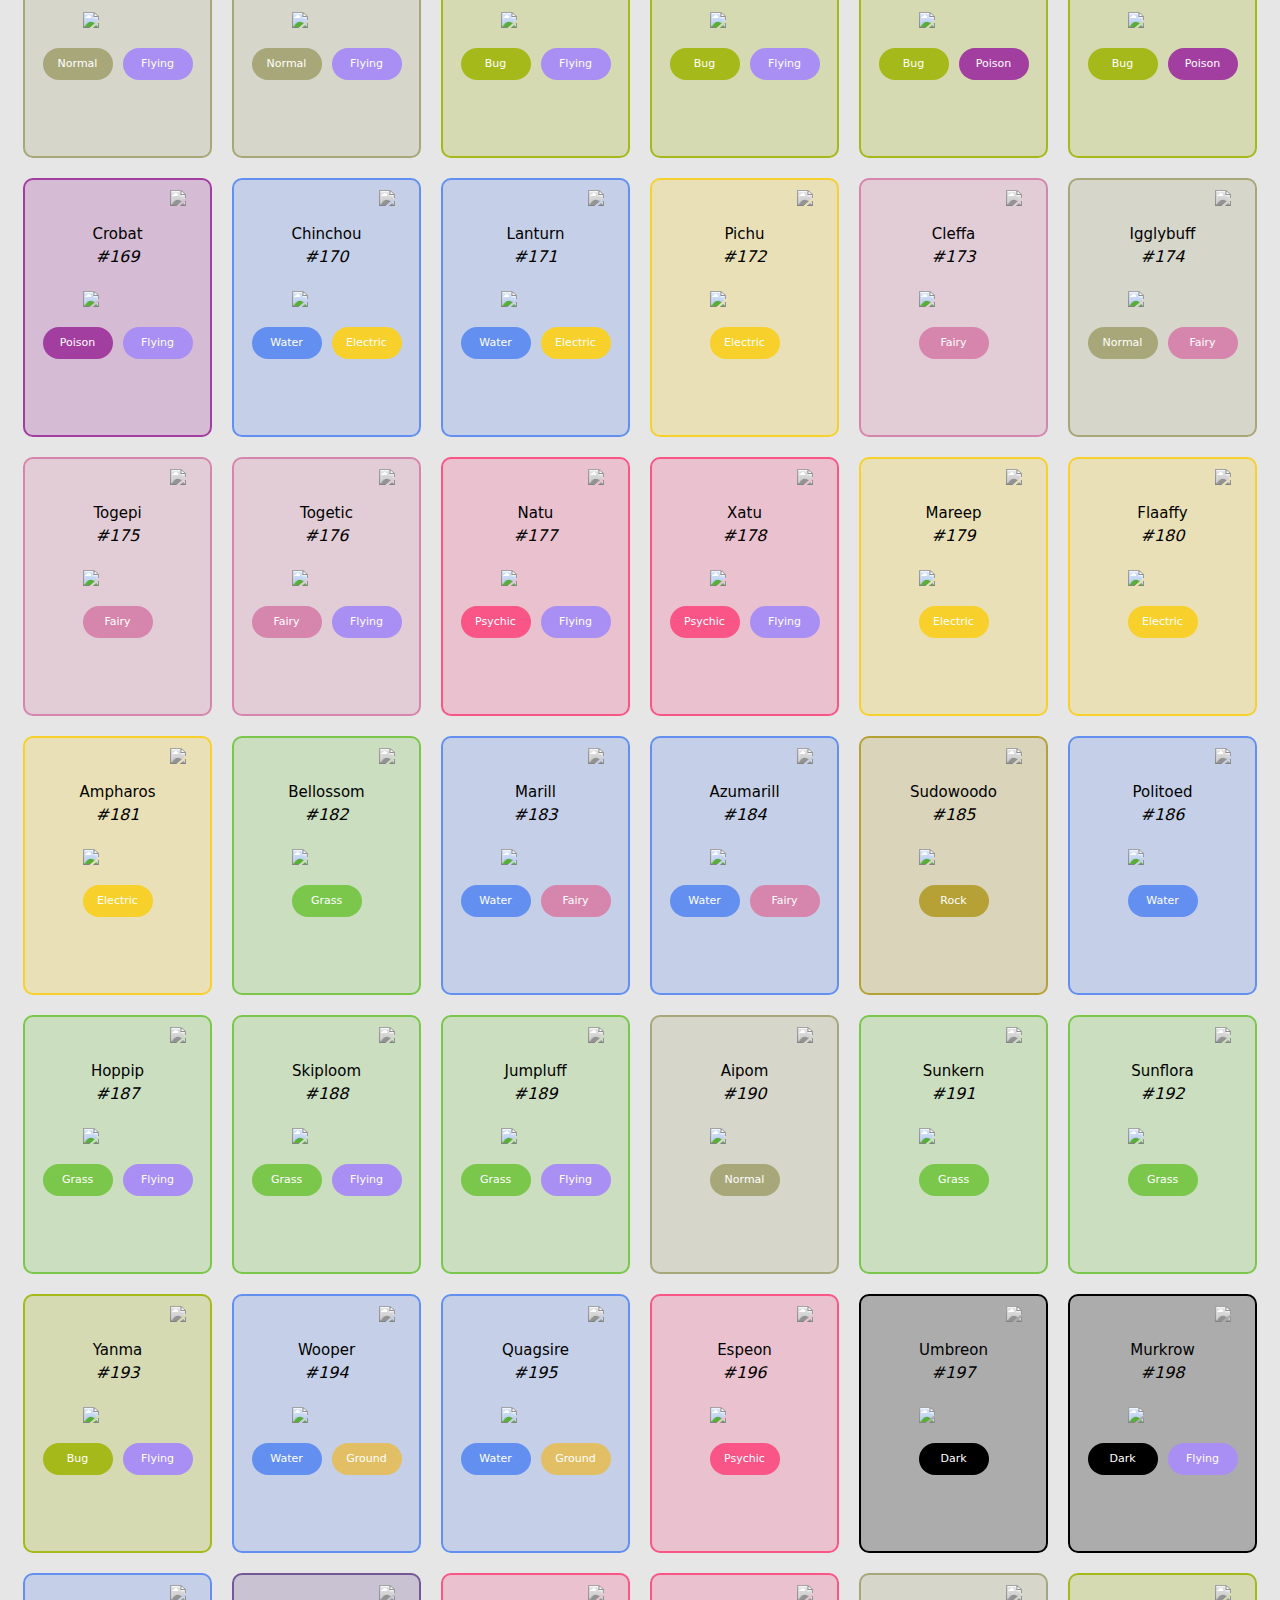
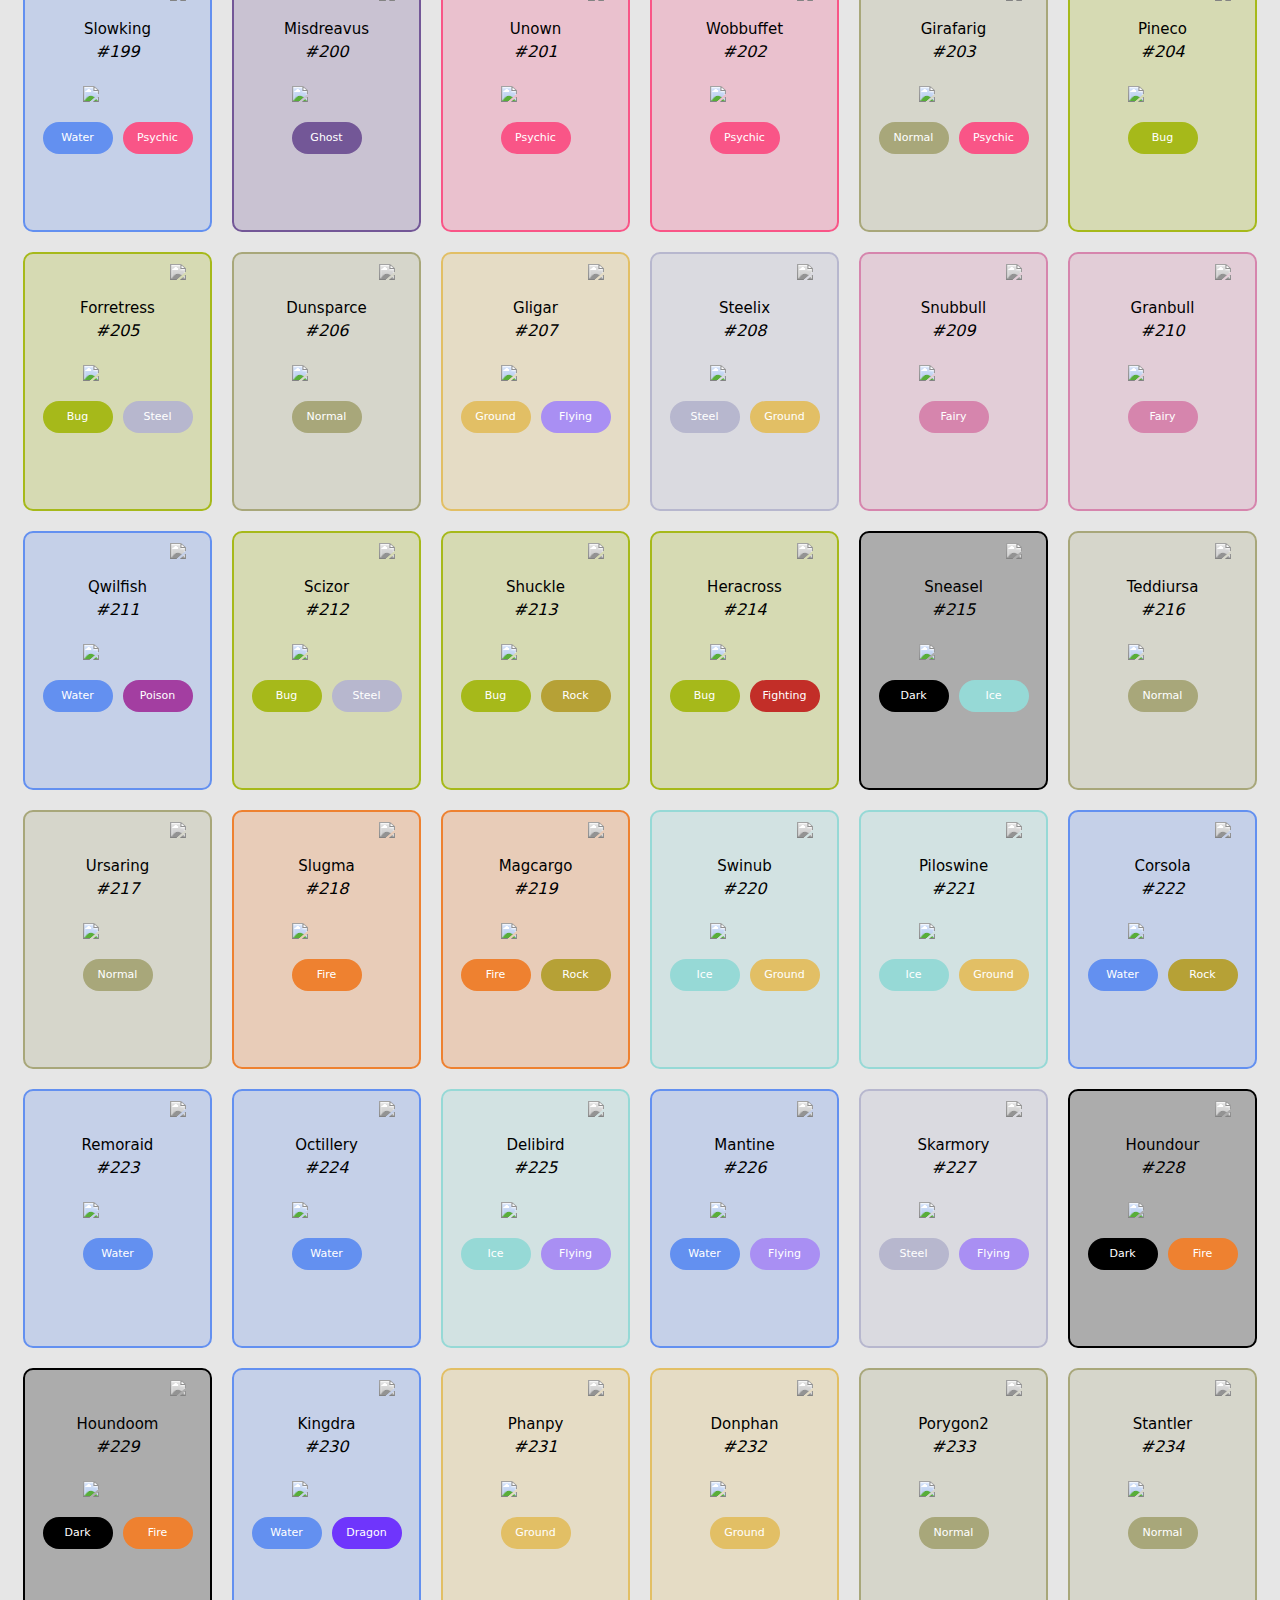
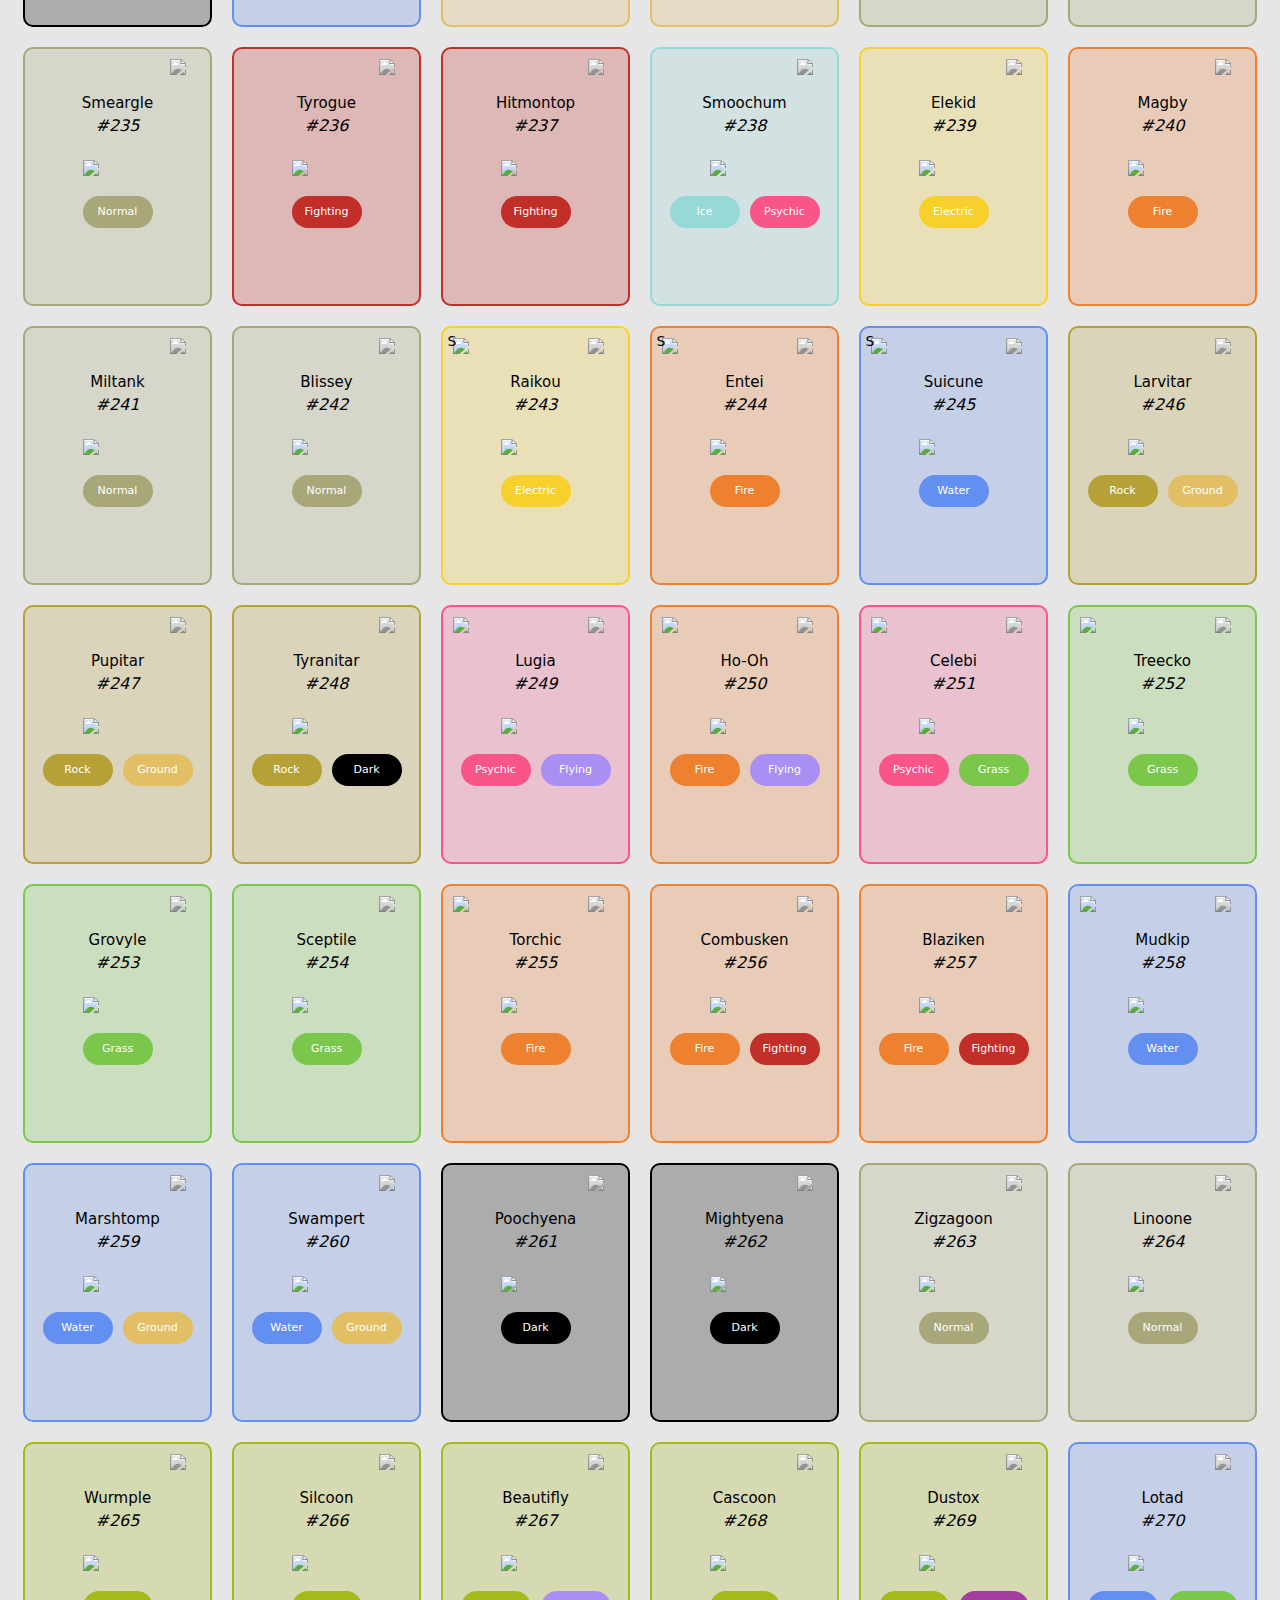
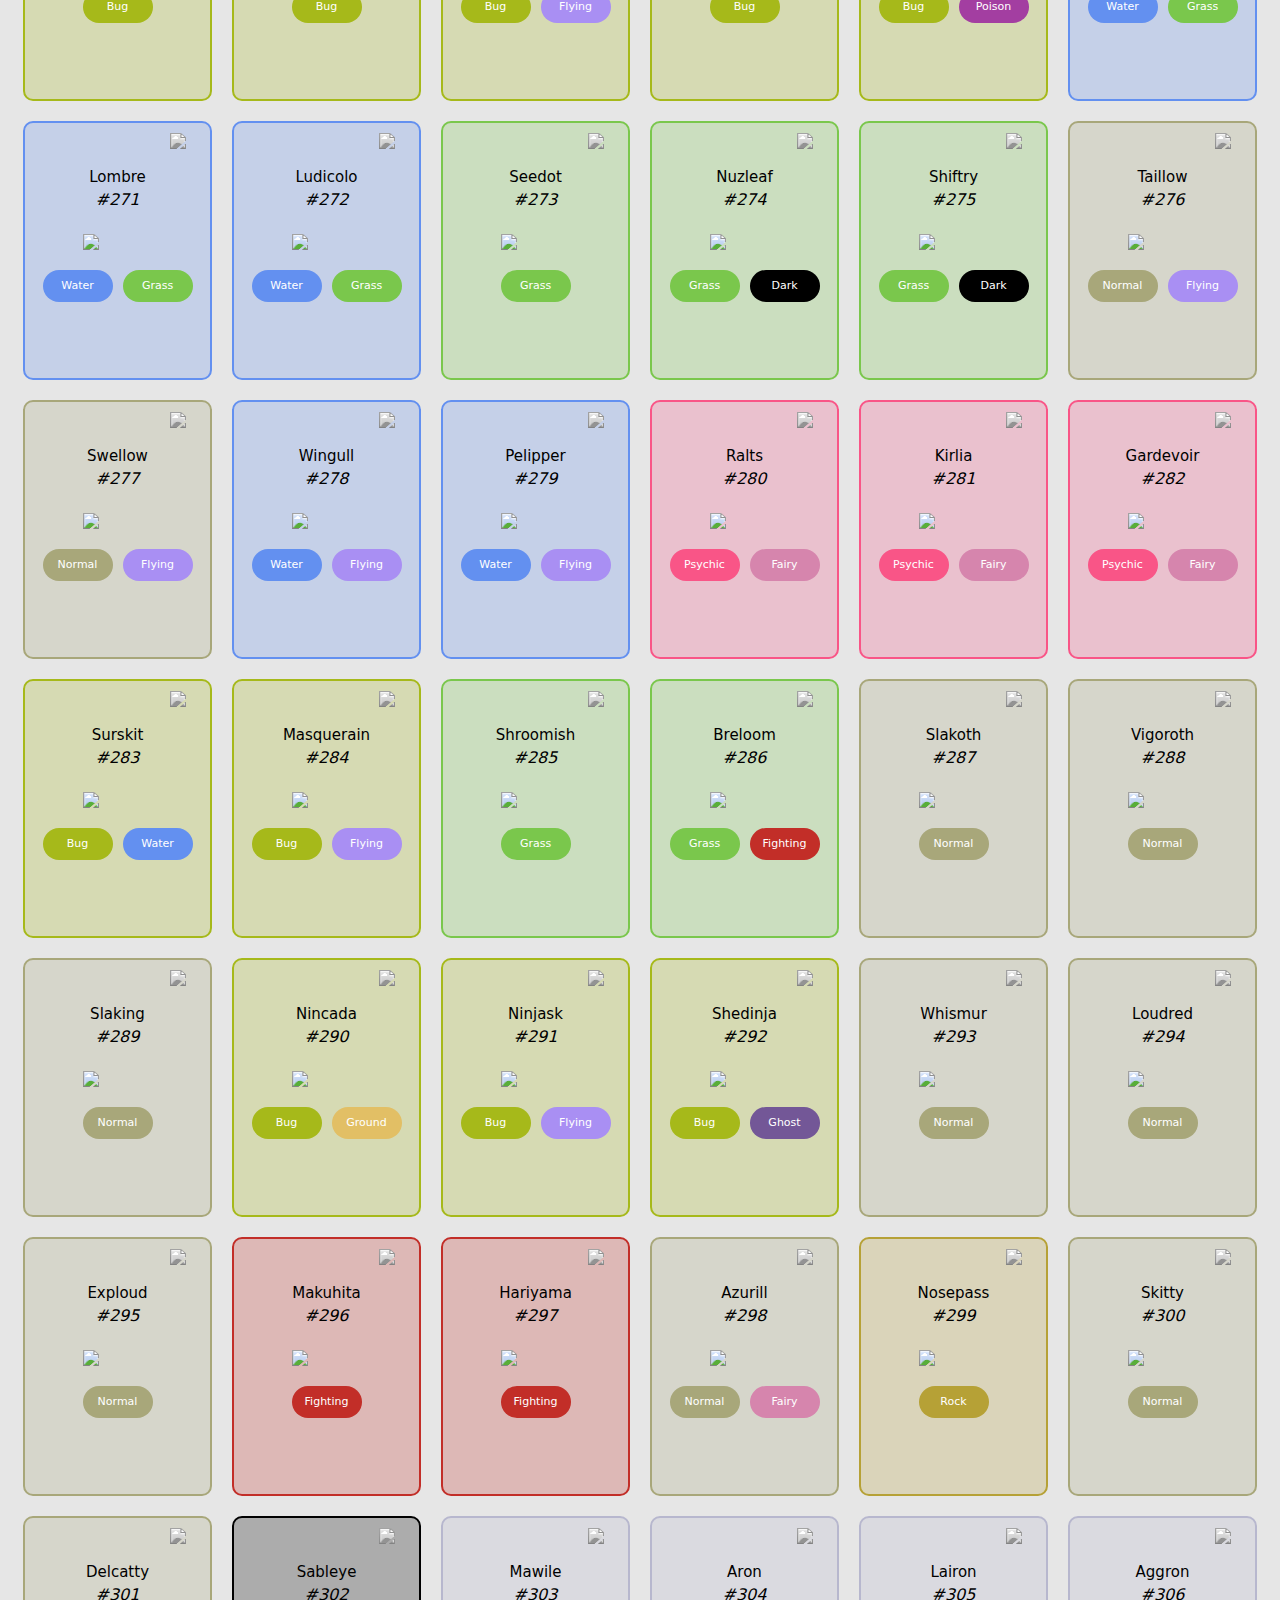
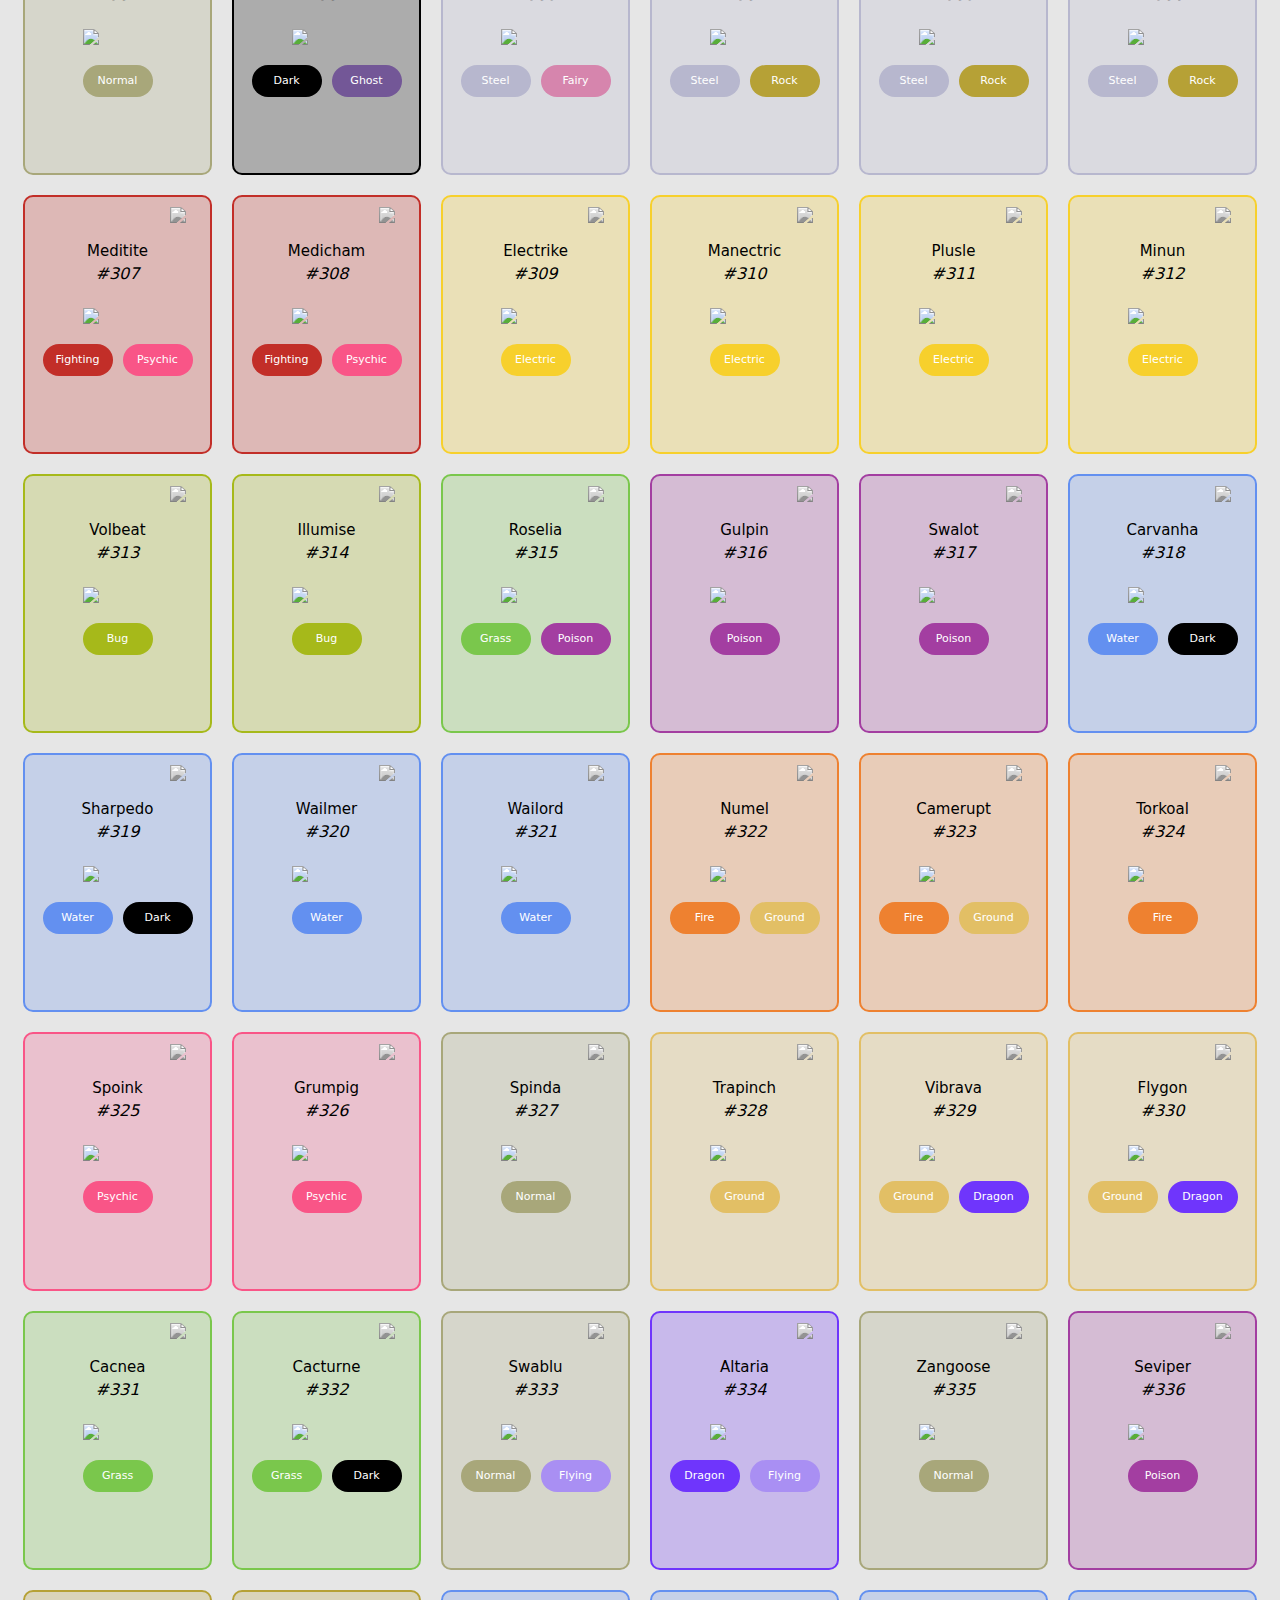
==== commit 610c0747: "Cleaned up abilities page; Initialized moves page" ====
--- a/index.html
+++ b/index.html
@@ -19,7 +19,7 @@
     <div class="page-links-box">
       <a href="index.html">Pokémon</a>
       <a href="abilities.html">Abilities</a>
-      <a onclick="WIP()">Moves</a>
+      <a href="moves.html">Moves</a>
       <a onclick="WIP()">Items</a>
     </div>
 
@@ -43,6 +43,7 @@
 
     <div class="searchbox-container">
       <input style="text-transform: capitalize" spellcheck="false" type="text" id="pokemon-name" placeholder="Enter Pokemon Name or Dex #">
+      <div style="display: none;" class="clear-search-button"><img width="25" src="images/x-mark.png"></div>
       <button title="Random Pokémon!" class="pokeball-button"><img src="images/pokeball.png"></button>
     </div>
 
@@ -155,6 +156,28 @@
     function WIP() {
       alert('Work in progress!')
     }
+
+    const searchbarElem = document.querySelector('.searchbox-container input');
+    const clearSearchBtn = document.querySelector('.clear-search-button')
+
+    searchbarElem.addEventListener('input', () => {
+      if (searchbarElem.value) {
+        clearSearchBtn.style.display = 'flex';
+      } else {
+        clearSearchBtn.style.display = 'none';
+      }
+    })
+
+    clearSearchBtn.addEventListener('click', () => {
+      searchbarElem.value = '';
+      clearSearchBtn.style.display = 'none';
+      const cardElements = document.querySelectorAll('.pokemonCard')
+      
+
+      cardElements.forEach((card) => {
+        card.style.display = 'flex';
+      })
+    })
   </script>
 </body>
 </html>
--- a/styles/index.css
+++ b/styles/index.css
@@ -54,6 +54,7 @@
   padding: 6px 10px 6px 24px;
   justify-content: space-between;
   background: white;
+  position: relative;
 }
 
 .searchbox-container input {
@@ -320,10 +321,49 @@
 }
 
 
+.vanilla-span {
+  color: #444444;
+  font-size: 12px;
+  margin-bottom: 20px;
+  margin-top: -15px;
+}
+
+.vanilla-span a {
+  color: #444444;
+}
+
+.vanilla-span a:hover {
+  color: #0084ff;
+}
+
+/*Clear search*/
+
+.clear-search-button {
+  width: 17px;
+  height: 17px;
+  position: absolute;
+  font-size: 12px;
+  display: flex;
+  align-items: center;
+  justify-content: center;
+  color: black;
+  position: absolute;
+  top: 22px;
+  right: 77px;
+  cursor: pointer;
+  margin: auto;
+}
+
+
 
 /*---------------------------------Responsiveness---------------------------------*/
 
 @media only screen and (max-width: 700px) {
+
+  .region-name-title {
+    margin-top: 80px;
+  }
+
 
   /*Search*/
 
@@ -349,9 +389,21 @@
   }
   
   .searchbox-container button {
-    display: none;
-  }
-
+    border: none;
+    background: transparent;
+    width: 20px;
+    height: 20px;
+    display: flex;
+    align-items: center;
+    justify-content: center;
+    cursor: pointer;
+    border-radius: 50%;
+    margin-right: 20px;
+  }
+  
+  .searchbox-container button img {
+    width: 43.5px;
+  }
   .filter-icon {
     width: 100%;
     height: 5px;
@@ -444,4 +496,13 @@
   .scroll-to-bottom-button {
     right: 5px;
   }
-}+
+  .clear-search-button img {
+    width: 22px;
+  }
+
+  .clear-search-button {
+    top: 16.5px;
+    right: 72px;
+  }
+}
